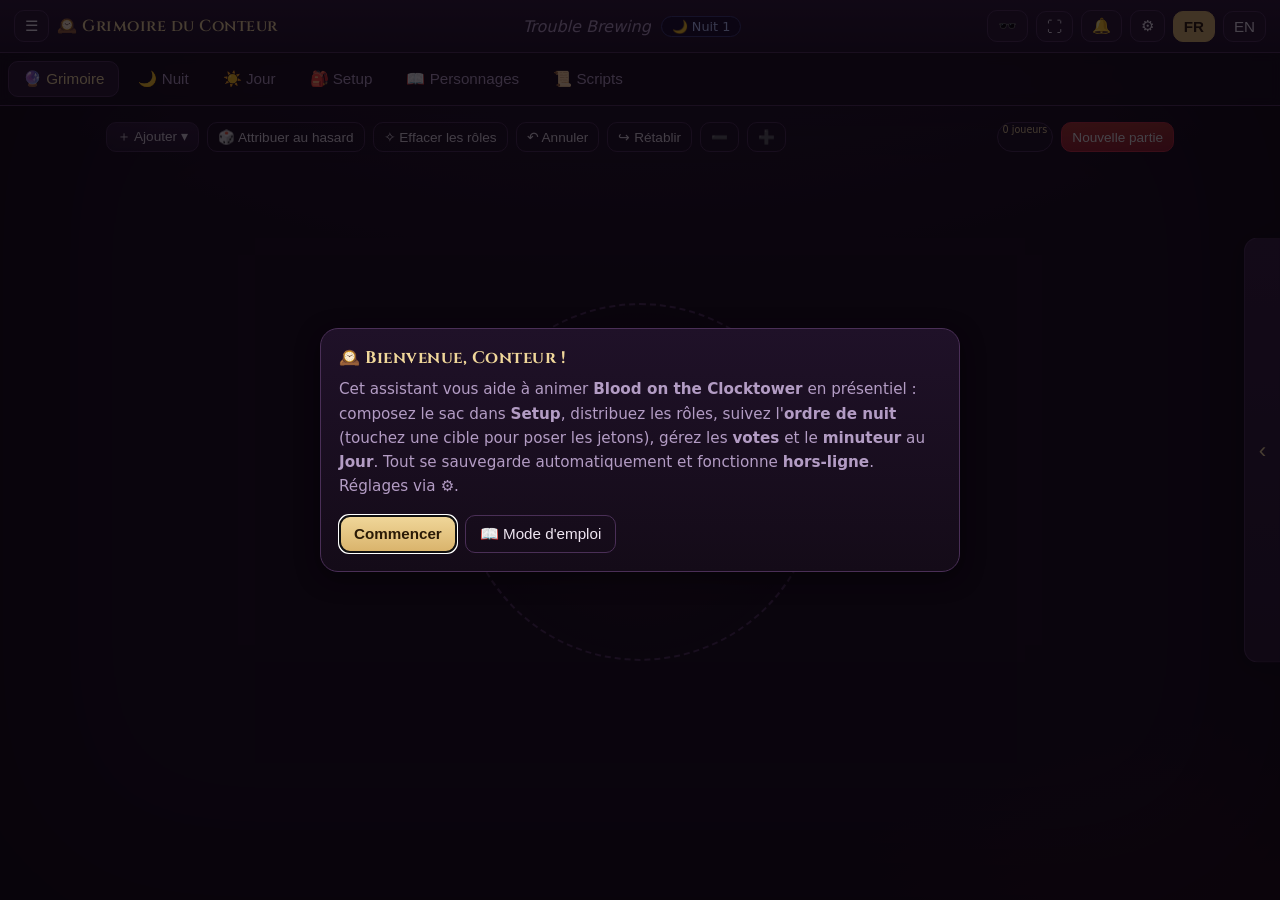
==== index.html @ d64a1906 "Ajout 4 outils MJ: verrou d'ecran, rapport d'aube auto, minuteur adaptatif, mode contraste eleve/dal" ====
<!DOCTYPE html>
<html lang="fr">
<head>
  <meta charset="UTF-8" />
  <meta name="viewport" content="width=device-width, initial-scale=1.0, viewport-fit=cover" />
  <meta name="theme-color" content="#1a0e1f" />
  <title>Grimoire du Conteur — Blood on the Clocktower</title>
  <link rel="manifest" href="manifest.webmanifest" />
  <link rel="icon" href="assets/icons/icon.svg" type="image/svg+xml" />
  <link rel="apple-touch-icon" href="assets/icons/icon.svg" />
  <link rel="stylesheet" href="css/theme.css" />
</head>
<body>
  <div id="particles" aria-hidden="true"></div>
  <header class="topbar">
    <div class="topbar-left">
      <button id="btn-menu" class="icon-btn" aria-label="Menu">☰</button>
      <span class="brand">🕰️ <span class="brand-name" data-i18n="appName">Grimoire du Conteur</span></span>
    </div>
    <div class="topbar-center">
      <span id="script-name" class="script-name">Trouble Brewing</span>
      <span id="phase-badge" class="phase-badge"></span>
    </div>
    <div class="topbar-right">
      <button id="btn-privacy" class="icon-btn" aria-label="Masquer" title="Masquer">🕶️</button>
      <button id="btn-fs" class="icon-btn" aria-label="Plein écran" title="Plein écran">⛶</button>
      <button id="btn-sound" class="icon-btn" aria-label="Sons" title="Sons">🔔</button>
      <button id="btn-settings" class="icon-btn" aria-label="Réglages" title="Réglages">⚙</button>
      <button id="lang-fr" class="lang-btn active">FR</button>
      <button id="lang-en" class="lang-btn">EN</button>
    </div>
  </header>

  <nav class="tabs" id="tabs">
    <button class="tab active" data-view="grimoire" data-i18n="tab.grimoire">Grimoire</button>
    <button class="tab" data-view="night" data-i18n="tab.night">Nuit</button>
    <button class="tab" data-view="day" data-i18n="tab.day">Jour</button>
    <button class="tab" data-view="setup" data-i18n="tab.setup">Setup</button>
    <button class="tab" data-view="reference" data-i18n="tab.reference">Personnages</button>
    <button class="tab" data-view="scripts" data-i18n="tab.scripts">Scripts</button>
  </nav>

  <div id="statusbar" class="statusbar"></div>

  <main id="app">
    <section id="view-grimoire" class="view active"></section>
    <section id="view-night" class="view"></section>
    <section id="view-day" class="view"></section>
    <section id="view-setup" class="view"></section>
    <section id="view-reference" class="view"></section>
    <section id="view-scripts" class="view"></section>
  </main>

  <!-- Barre d'outils rétractable (droite) -->
  <aside id="dock" class="dock"></aside>

  <!-- Écran de confidentialité (boss key) -->
  <div id="privacy-overlay" class="privacy-overlay hidden"></div>
  <div id="lock-overlay" class="lock-overlay hidden"></div>

  <!-- Modale générique -->
  <div id="modal-overlay" class="modal-overlay hidden">
    <div id="modal" class="modal" role="dialog" aria-modal="true"></div>
  </div>

  <script src="js/app.js"></script>
</body>
</html>
---- css/theme.css ----
/* ===== Grimoire du Conteur — thème gothique / horloge ===== */
:root {
  --bg: #140b18;
  --bg2: #1f1128;
  --panel: #26162f;
  --panel2: #321c3d;
  --ink: #efe6f2;
  --muted: #b39cc4;
  --gold: #d9b36b;
  --gold-soft: #f0d79a;
  --blood: #a01e2c;
  --blood-bright: #d43046;
  --line: #4a2f57;
  --good: #4a90c2;
  --evil: #b23146;
  --townsfolk: #3f7fb3;
  --outsider: #2fa5a0;
  --minion: #c85a2b;
  --demon: #b0202f;
  --traveler: #8a6db3;
  --ok: #4caf7d;
  --warn: #e0a53b;
  --radius: 14px;
  --shadow: 0 6px 24px rgba(0,0,0,.45);
  --font: "Segoe UI", system-ui, -apple-system, Roboto, sans-serif;
  --serif: "Iowan Old Style", "Palatino Linotype", Georgia, serif;
}

* { box-sizing: border-box; -webkit-tap-highlight-color: transparent; }
html, body { margin: 0; height: 100%; }
body {
  background:
    radial-gradient(1200px 600px at 50% -10%, #2a1533 0%, transparent 60%),
    radial-gradient(900px 500px at 100% 110%, #2a0f1a 0%, transparent 55%),
    var(--bg);
  color: var(--ink);
  font-family: var(--font);
  overscroll-behavior: none;
  padding-bottom: env(safe-area-inset-bottom);
}

/* ---------- Topbar ---------- */
.topbar {
  display: flex; align-items: center; justify-content: space-between;
  gap: 8px; padding: 10px 14px;
  background: linear-gradient(180deg, #2a1533, #1c0f24);
  border-bottom: 1px solid var(--line);
  position: sticky; top: 0; z-index: 30;
  padding-top: calc(10px + env(safe-area-inset-top));
}
.topbar-left, .topbar-right { display: flex; align-items: center; gap: 8px; }
.topbar-center { display: flex; align-items: center; gap: 10px; flex: 1; justify-content: center; min-width: 0; }
.brand { font-family: var(--serif); font-weight: 600; letter-spacing: .3px; white-space: nowrap; }
.brand-name { color: var(--gold-soft); }
.script-name { color: var(--muted); font-style: italic; white-space: nowrap; overflow: hidden; text-overflow: ellipsis; }
.phase-badge { font-size: .8rem; padding: 2px 10px; border-radius: 999px; border: 1px solid var(--line); color: var(--gold-soft); white-space: nowrap; }
.phase-badge.night { background: #170b2b; color: #b7c6ff; border-color: #3a3a7a; }
.phase-badge.day { background: #2a2410; color: var(--gold-soft); border-color: #6a5a1e; }

.icon-btn, .lang-btn {
  background: var(--panel); color: var(--ink); border: 1px solid var(--line);
  border-radius: 10px; padding: 6px 10px; cursor: pointer; font-size: .95rem;
}
.lang-btn.active { background: var(--gold); color: #2a1a06; border-color: var(--gold); font-weight: 700; }
.icon-btn:active, .lang-btn:active { transform: scale(.96); }

/* ---------- Tabs ---------- */
.tabs {
  display: flex; gap: 4px; padding: 8px; overflow-x: auto; position: sticky;
  top: calc(52px + env(safe-area-inset-top)); z-index: 20;
  background: rgba(20,11,24,.85); backdrop-filter: blur(6px);
  border-bottom: 1px solid var(--line);
}
.tab {
  flex: 0 0 auto; background: transparent; color: var(--muted);
  border: 1px solid transparent; border-radius: 10px; padding: 8px 14px;
  cursor: pointer; font-size: .95rem; white-space: nowrap;
}
.tab.active { color: var(--gold-soft); border-color: var(--line); background: var(--panel); }

/* ---------- Views ---------- */
.view { display: none; padding: 16px; max-width: 1100px; margin: 0 auto; }
.view.active { display: block; }
h2 { font-family: var(--serif); color: var(--gold-soft); margin: 4px 0 14px; font-weight: 600; }
h3 { color: var(--gold-soft); margin: 18px 0 8px; font-size: 1.05rem; }
p.hint { color: var(--muted); font-size: .9rem; margin: 6px 0 14px; }

.btn {
  background: linear-gradient(180deg, var(--panel2), var(--panel));
  color: var(--ink); border: 1px solid var(--line); border-radius: 10px;
  padding: 9px 14px; cursor: pointer; font-size: .95rem;
}
.btn:hover { border-color: var(--gold); }
.btn.primary { background: linear-gradient(180deg, #b83a2e, var(--blood)); border-color: var(--blood-bright); color: #fff; }
.btn.gold { background: linear-gradient(180deg, var(--gold-soft), var(--gold)); color: #2a1a06; border-color: var(--gold); font-weight: 700; }
.btn.ghost { background: transparent; }
.btn.small { padding: 5px 10px; font-size: .85rem; }
.btn:active { transform: scale(.97); }
.row { display: flex; gap: 8px; flex-wrap: wrap; align-items: center; }
.spacer { flex: 1; }

input[type=text], input[type=number], select {
  background: #170c1d; color: var(--ink); border: 1px solid var(--line);
  border-radius: 10px; padding: 9px 11px; font-size: .95rem; font-family: var(--font);
}
input:focus, select:focus { outline: 2px solid var(--gold); }

/* ---------- Grimoire circle ---------- */
.grimoire-toolbar { display: flex; gap: 8px; flex-wrap: wrap; margin-bottom: 10px; }
.circle-wrap { position: relative; width: 100%; aspect-ratio: 1 / 1; max-width: 640px; margin: 10px auto; }
.circle-center {
  position: absolute; inset: 22%; border-radius: 50%;
  border: 2px dashed var(--line); display: flex; align-items: center; justify-content: center;
  text-align: center; color: var(--muted); font-size: .85rem; padding: 12px;
  background: radial-gradient(circle, rgba(217,179,107,.06), transparent 70%);
}
.clock-center { font-family: var(--serif); }
.clock-center .big { font-size: 1.6rem; color: var(--gold-soft); display: block; }

.seat {
  position: absolute; width: 74px; transform: translate(-50%, -50%);
  display: flex; flex-direction: column; align-items: center; gap: 3px; cursor: pointer;
}
.token {
  width: 58px; height: 58px; border-radius: 50%;
  background: radial-gradient(circle at 50% 35%, #3a2246, #241531);
  border: 3px solid var(--line); display: flex; align-items: center; justify-content: center;
  font-weight: 700; font-size: .72rem; text-align: center; color: var(--ink);
  box-shadow: var(--shadow); position: relative; padding: 3px;
  line-height: 1.02;
}
.token.t-townsfolk { border-color: var(--townsfolk); }
.token.t-outsider { border-color: var(--outsider); }
.token.t-minion { border-color: var(--minion); }
.token.t-demon { border-color: var(--demon); box-shadow: 0 0 14px rgba(212,48,70,.5); }
.token.t-traveler { border-color: var(--traveler); }
.token.empty { border-style: dashed; color: var(--muted); }
.seat.dead .token { filter: grayscale(.8) brightness(.6); }
.seat.dead .token::after {
  content: "✖"; position: absolute; font-size: 1.9rem; color: var(--blood-bright);
  text-shadow: 0 0 6px #000;
}
.seat-name { font-size: .72rem; color: var(--ink); max-width: 78px; text-align: center;
  white-space: nowrap; overflow: hidden; text-overflow: ellipsis; }
.seat-badges { display: flex; gap: 2px; flex-wrap: wrap; justify-content: center; max-width: 84px; }
.badge {
  font-size: .6rem; padding: 1px 5px; border-radius: 999px; border: 1px solid var(--line);
  background: #1c1024; color: var(--gold-soft);
}
.badge.poisoned { background: #143a1a; color: #7ee08a; border-color: #2f7a3f; }
.badge.drunk { background: #3a2a12; color: #e3b96b; border-color: #7a5a1e; }
.badge.protected { background: #12283a; color: #7ec2e0; border-color: #2f5f7a; }
.badge.ghost { background: #2a1030; color: #d79ae0; border-color: #6a2f7a; }
.badge.custom { background: #2a1520; color: #e0a0b0; border-color: #7a2f45; }

/* ---------- Cards / reference ---------- */
.team-block { margin-bottom: 18px; }
.team-title { display: flex; align-items: center; gap: 8px; font-family: var(--serif); font-size: 1.1rem; }
.team-dot { width: 12px; height: 12px; border-radius: 50%; display: inline-block; }
.dot-townsfolk { background: var(--townsfolk); }
.dot-outsider { background: var(--outsider); }
.dot-minion { background: var(--minion); }
.dot-demon { background: var(--demon); }
.dot-traveler { background: var(--traveler); }
.char-grid { display: grid; grid-template-columns: repeat(auto-fill, minmax(240px, 1fr)); gap: 10px; }
.char-card {
  background: var(--panel); border: 1px solid var(--line); border-left-width: 4px;
  border-radius: 12px; padding: 10px 12px;
}
.char-card.c-townsfolk { border-left-color: var(--townsfolk); }
.char-card.c-outsider { border-left-color: var(--outsider); }
.char-card.c-minion { border-left-color: var(--minion); }
.char-card.c-demon { border-left-color: var(--demon); }
.char-card.c-traveler { border-left-color: var(--traveler); }
.char-card .cn { font-weight: 700; color: var(--gold-soft); display: flex; justify-content: space-between; gap: 6px; }
.char-card .ca { font-size: .85rem; color: var(--ink); margin-top: 4px; }
.char-card .cmeta { font-size: .7rem; color: var(--muted); margin-top: 6px; display: flex; gap: 8px; flex-wrap: wrap; }
.ntag { border: 1px solid var(--line); border-radius: 6px; padding: 0 5px; }

/* ---------- Night order ---------- */
.night-toggle { display: inline-flex; border: 1px solid var(--line); border-radius: 10px; overflow: hidden; }
.night-toggle button { background: transparent; color: var(--muted); border: none; padding: 8px 16px; cursor: pointer; }
.night-toggle button.active { background: var(--panel2); color: var(--gold-soft); }
.night-step {
  display: flex; gap: 12px; align-items: flex-start; padding: 12px;
  border: 1px solid var(--line); border-radius: 12px; margin-bottom: 8px; background: var(--panel);
}
.night-step.info { background: #170b2b; border-color: #3a3a7a; }
.night-step.checked { opacity: .5; }
.night-step .nnum {
  flex: 0 0 auto; width: 30px; height: 30px; border-radius: 50%; background: var(--panel2);
  border: 1px solid var(--line); display: flex; align-items: center; justify-content: center;
  font-weight: 700; color: var(--gold-soft); font-size: .85rem;
}
.night-step .ndot { width: 10px; height: 10px; border-radius: 50%; margin-top: 6px; flex: 0 0 auto; }
.night-step .nbody { flex: 1; }
.night-step .ntitle { font-weight: 700; color: var(--gold-soft); }
.night-step .ntext { font-size: .85rem; color: var(--ink); margin-top: 3px; }
.night-step .nwho { font-size: .75rem; color: var(--muted); margin-top: 3px; }
.night-check { width: 26px; height: 26px; }

/* ---------- Day / votes ---------- */
.stat-row { display: flex; gap: 14px; flex-wrap: wrap; margin-bottom: 12px; }
.stat {
  background: var(--panel); border: 1px solid var(--line); border-radius: 12px;
  padding: 10px 14px; min-width: 90px; text-align: center;
}
.stat .sv { font-size: 1.5rem; color: var(--gold-soft); font-weight: 700; }
.stat .sl { font-size: .72rem; color: var(--muted); text-transform: uppercase; letter-spacing: .5px; }
.nom-card { background: var(--panel); border: 1px solid var(--line); border-radius: 12px; padding: 12px; margin-bottom: 10px; }
.vote-count { font-size: 1.3rem; color: var(--gold-soft); font-weight: 700; }
.vote-count.pass { color: var(--blood-bright); }

/* ---------- Setup ---------- */
.setup-grid { display: grid; grid-template-columns: repeat(4, 1fr); gap: 10px; margin: 12px 0; }
.setup-cell { background: var(--panel); border: 1px solid var(--line); border-radius: 12px; padding: 12px; text-align: center; }
.setup-cell.demon { border-color: var(--demon); }
.setup-cell .num { font-size: 1.8rem; font-weight: 800; }
.setup-cell.townsfolk .num { color: var(--townsfolk); }
.setup-cell.outsider .num { color: var(--outsider); }
.setup-cell.minion .num { color: var(--minion); }
.setup-cell.demon .num { color: var(--demon); }
.setup-cell .lbl { font-size: .75rem; color: var(--muted); }

/* ---------- Modal ---------- */
.modal-overlay {
  position: fixed; inset: 0; background: rgba(8,4,10,.72); z-index: 50;
  display: flex; align-items: flex-end; justify-content: center; padding: 0;
}
.modal-overlay.hidden { display: none; }
.modal {
  background: linear-gradient(180deg, var(--bg2), var(--bg)); border: 1px solid var(--line);
  border-radius: 18px 18px 0 0; width: 100%; max-width: 640px; max-height: 88vh; overflow-y: auto;
  padding: 18px; box-shadow: var(--shadow);
}
@media (min-width: 700px) { .modal-overlay { align-items: center; } .modal { border-radius: 18px; } }
.modal h3 { margin-top: 0; }
.chip-wrap { display: flex; flex-wrap: wrap; gap: 6px; margin: 8px 0; }
.chip {
  background: var(--panel); border: 1px solid var(--line); border-radius: 999px;
  padding: 6px 12px; cursor: pointer; font-size: .85rem; color: var(--ink);
}
.chip:hover { border-color: var(--gold); }
.chip.on { background: var(--gold); color: #2a1a06; border-color: var(--gold); font-weight: 700; }
.chip.t-townsfolk { border-left: 3px solid var(--townsfolk); }
.chip.t-outsider { border-left: 3px solid var(--outsider); }
.chip.t-minion { border-left: 3px solid var(--minion); }
.chip.t-demon { border-left: 3px solid var(--demon); }
.chip.t-traveler { border-left: 3px solid var(--traveler); }
.modal-actions { display: flex; gap: 8px; margin-top: 16px; flex-wrap: wrap; }
.close-x { float: right; background: transparent; border: none; color: var(--muted); font-size: 1.4rem; cursor: pointer; }
.list-empty { color: var(--muted); font-style: italic; padding: 20px; text-align: center; }
.toast {
  position: fixed; bottom: 20px; left: 50%; transform: translateX(-50%);
  background: var(--panel2); border: 1px solid var(--gold); color: var(--gold-soft);
  padding: 10px 18px; border-radius: 12px; z-index: 90; box-shadow: var(--shadow);
}
label.field { display: block; margin: 10px 0 4px; color: var(--muted); font-size: .85rem; }

/* ===== Phase 3 : réglages, transitions, horloge, jetons ===== */
.set-row { display:flex; align-items:center; justify-content:space-between; padding:8px 0; border-bottom:1px solid var(--line); }
.switch { position:relative; display:inline-block; width:46px; height:26px; }
.switch input { opacity:0; width:0; height:0; }
.slider2 { position:absolute; inset:0; background:#2a1a33; border:1px solid var(--line); border-radius:999px; transition:.2s; cursor:pointer; }
.slider2::before { content:""; position:absolute; width:18px; height:18px; left:3px; top:3px; background:var(--muted); border-radius:50%; transition:.2s; }
.switch input:checked + .slider2 { background:var(--gold); }
.switch input:checked + .slider2::before { transform:translateX(20px); background:#2a1a06; }
input[type=range] { accent-color: var(--gold); }
.log-row { display:flex; gap:8px; align-items:center; padding:6px 0; border-bottom:1px solid var(--line); font-size:.9rem; }

/* Flash de transition nuit/jour */
.phase-flash { position:fixed; inset:0; z-index:80; pointer-events:none; opacity:0; transition:opacity .3s ease; }
.phase-flash.show { opacity:1; }
.phase-flash.night { background:radial-gradient(circle at 50% 40%, rgba(60,60,140,.25), rgba(8,4,16,.75)); }
.phase-flash.day { background:radial-gradient(circle at 50% 40%, rgba(240,210,150,.30), rgba(90,60,20,.35)); }

/* Teinte d'ambiance selon la phase */
body.is-night { --amb: #0e0a1e; }
body.is-day { --amb: #16101f; }
body.is-day .topbar { background:linear-gradient(180deg,#33264a,#1c0f24); }

/* Horloge vivante au centre */
.mini-clock { position:absolute; width:70%; height:70%; left:15%; top:12%; opacity:.28; }
.mc-ring { fill:none; stroke:var(--gold); stroke-width:2; }
.mc-hand { stroke:var(--gold); stroke-width:3; stroke-linecap:round; transform-origin:50px 50px; transition:transform .8s cubic-bezier(.5,1.5,.5,1); }
.mc-hub { fill:var(--gold); }
.clock-txt { position:relative; z-index:1; }

/* Jetons embellis par équipe */
.token.t-townsfolk { background:radial-gradient(circle at 50% 32%, #34557a, #1a2a3d); }
.token.t-outsider { background:radial-gradient(circle at 50% 32%, #1f6f6a, #123330); }
.token.t-minion { background:radial-gradient(circle at 50% 32%, #7a3a1e, #3a1c10); }
.token.t-demon { background:radial-gradient(circle at 50% 32%, #7a1a24, #3a0d13); }
.token.t-traveler { background:radial-gradient(circle at 50% 32%, #5a3f7a, #2c1f3d); }
.token { transition:transform .12s ease, box-shadow .2s ease; text-shadow:0 1px 2px rgba(0,0,0,.6); }
.seat .token::before { content:""; position:absolute; inset:6px; border-radius:50%; border:1px solid rgba(255,255,255,.08); }

/* Pastilles de rappel */
.badge.custom { background:linear-gradient(180deg,#3a2030,#241018); border-color:#7a2f45; color:#f0c0cc; box-shadow:0 1px 3px rgba(0,0,0,.4); }

/* Constructeur de sac */
.bag-role { display:flex; align-items:center; gap:6px; padding:6px 10px; border:1px solid var(--line); border-radius:999px; cursor:pointer; font-size:.82rem; user-select:none; }
.bag-role.on { background:var(--gold); color:#2a1a06; border-color:var(--gold); font-weight:700; }
.bag-role.t-townsfolk { border-left:4px solid var(--townsfolk); }
.bag-role.t-outsider { border-left:4px solid var(--outsider); }
.bag-role.t-minion { border-left:4px solid var(--minion); }
.bag-role.t-demon { border-left:4px solid var(--demon); }
.bag-counter { font-weight:700; }
.bag-counter.bad { color:var(--blood-bright); }
.bag-counter.ok { color:var(--ok); }

/* Revendication & alignement */
.seat-claim { font-size:.66rem; color:#c9a0d0; max-width:84px; text-align:center; overflow:hidden; text-overflow:ellipsis; white-space:nowrap; }
.token.evil-align { box-shadow:0 0 0 2px var(--evil), 0 4px 10px rgba(0,0,0,.4); }
/* Nuit interactive : cibles cliquables */
.night-targets { display:flex; flex-wrap:wrap; gap:6px; margin-top:8px; }
.ntarget { padding:5px 10px; border:1px solid var(--line); border-radius:999px; cursor:pointer; font-size:.8rem; background:#1c1024; }
.ntarget:hover { border-color:var(--gold); }
.ntarget.dead { opacity:.5; text-decoration:line-through; }

/* ===== Phase 4 : emblèmes, noms, thème clair, animations ===== */
.token { position:relative; }
.token .token-label { position:relative; z-index:1; }
.team-glyph { position:absolute; top:-6px; right:-4px; font-size:.7rem; z-index:2; filter:drop-shadow(0 1px 1px #000); }
.token.shrink .token-label { font-size:.62rem; }
.token.shrink2 .token-label { font-size:.54rem; letter-spacing:-.3px; }

/* Thème clair « salle éclairée » */
body.bright { background:#e9e4ef; color:#241a2e; }
body.bright .topbar { background:linear-gradient(180deg,#c9bcd8,#b7a8c8); border-color:#a898bd; }
body.bright .brand-name, body.bright h2, body.bright h3 { color:#5a2a6a; }
body.bright .tabs { background:rgba(233,228,239,.9); border-color:#c3b6d3; }
body.bright .tab { color:#5c4a6c; }
body.bright .tab.active { color:#5a2a6a; background:#d7cae0; border-color:#b7a8c8; }
body.bright .char-card, body.bright .nom-card, body.bright .setup-cell, body.bright .stat, body.bright .night-step { background:#f4f0f8; color:#241a2e; border-color:#c9bcd8; }
body.bright .modal { background:#f4f0f8; color:#241a2e; }
body.bright .seat-name { color:#241a2e; }
body.bright input[type=text], body.bright input[type=number], body.bright select { background:#fff; color:#241a2e; border-color:#b7a8c8; }
body.bright .hint, body.bright .muted { color:#6a5a7a; }

/* Animations */
@keyframes pop { 0%{transform:scale(.7);opacity:0} 60%{transform:scale(1.12)} 100%{transform:scale(1);opacity:1} }
.night-targets .ntarget { transition:transform .1s ease, border-color .15s ease; }
.night-targets .ntarget:active { transform:scale(.94); }

/* Thème clair : correctifs lisibilité */
body.bright .ntarget { background:#e7dff0; color:#241a2e; border-color:#b7a8c8; }
body.bright .badge { background:#e7dff0; color:#3a2a48; border-color:#b7a8c8; }
body.bright .badge.custom { background:#f0dde6; color:#7a2f45; }
body.bright .chip { background:#eee7f4; color:#241a2e; }
body.bright .btn { color:#241a2e; }
body.bright .btn.ghost { background:transparent; }
body.bright .seat-claim { color:#6a3a7a; }
body.bright .circle-center { border-color:#b7a8c8; }

/* ===== Audit UX : responsive, motion, tactile, fondu ===== */
html, body { max-width:100%; overflow-x:hidden; }

/* Barre du haut : évite le débordement sur petit écran */
.brand { min-width:0; overflow:hidden; text-overflow:ellipsis; }
.icon-btn, .lang-btn { flex:0 0 auto; }
@media (max-width: 560px) {
  .topbar { gap:6px; padding-left:8px; padding-right:8px; }
  .brand-name { display:none; }           /* garde l'icône 🕰️ seule */
  .script-name { display:none; }           /* le badge de phase suffit */
  .icon-btn, .lang-btn { padding:6px 8px; }
  .phase-badge { font-size:.72rem; padding:2px 7px; }
}
@media (max-width: 380px) {
  #btn-fs { display:none; }                /* le plein écran via geste OS */
}

/* Verrou de défilement de l'arrière-plan quand une modale est ouverte */
body.modal-open { overflow:hidden; touch-action:none; }

/* Cibles tactiles plus grandes */
.night-check { width:28px; height:28px; }
.night-step { padding:14px 12px; }
.close-x { padding:4px 10px; margin:-4px -6px 0 0; line-height:1; }
.night-targets .ntarget { padding:8px 12px; }

/* Fondu doux au changement de vue */
@keyframes viewIn { from { opacity:0; transform:translateY(4px); } to { opacity:1; transform:none; } }
.view.active { animation: viewIn .18s ease both; }

/* Respect de prefers-reduced-motion */
@media (prefers-reduced-motion: reduce) {
  *, *::before, *::after { animation-duration:.001s !important; transition-duration:.001s !important; }
  .mc-hand { transition:none !important; }
  .view.active { animation:none; }
}

/* ===== Phase 5 : nav bas mobile, icones onglets, toasts, sections ===== */
.tab[data-view=grimoire]::before { content:"🔮 "; }
.tab[data-view=night]::before { content:"🌙 "; }
.tab[data-view=day]::before { content:"☀️ "; }
.tab[data-view=setup]::before { content:"🎒 "; }
.tab[data-view=reference]::before { content:"📖 "; }
.tab[data-view=scripts]::before { content:"📜 "; }

/* Navigation en bas sur mobile (au pouce) */
@media (max-width: 700px) {
  .tabs {
    position:fixed; bottom:0; left:0; right:0; top:auto;
    justify-content:space-around; padding:4px 4px calc(4px + env(safe-area-inset-bottom));
    border-top:1px solid var(--line); border-bottom:none;
    background:rgba(20,11,24,.96); overflow-x:auto;
  }
  .tab { flex:1 1 0; text-align:center; font-size:.72rem; padding:8px 4px; border-radius:8px; }
  .tab[data-view]::before { display:block; font-size:1.1rem; margin-bottom:1px; }
  main { padding-bottom:70px; }
}

/* Toast avec action Annuler */
.toast { display:flex; align-items:center; gap:12px; }
.toast-action { background:var(--gold); color:#2a1a06; border:none; border-radius:8px; padding:5px 12px; font-weight:700; cursor:pointer; }

/* Sections repliables des réglages */
.modal details { border:1px solid var(--line); border-radius:10px; padding:6px 12px; margin:8px 0; }
.modal details > summary { cursor:pointer; font-weight:700; color:var(--gold-soft); padding:6px 0; list-style:none; }
.modal details > summary::-webkit-details-marker { display:none; }
.modal details > summary::before { content:"▸ "; }
.modal details[open] > summary::before { content:"▾ "; }

/* Drapeaux de nomination sur le grimoire */
.seat-flags { display:flex; gap:2px; justify-content:center; }
.flag { font-size:.66rem; }

/* ===== Révélation privée plein écran ===== */
.reveal-overlay {
  position:fixed; inset:0; z-index:100; display:flex; align-items:center; justify-content:center;
  cursor:pointer; padding:24px; text-align:center;
  background:radial-gradient(circle at 50% 35%, #2a1533, #0a0410);
  animation:revealIn .25s ease both;
}
@keyframes revealIn { from{opacity:0;transform:scale(.96)} to{opacity:1;transform:none} }
.reveal-overlay.t-townsfolk { background:radial-gradient(circle at 50% 35%, #22405e, #0a121c); }
.reveal-overlay.t-outsider { background:radial-gradient(circle at 50% 35%, #14514d, #06110f); }
.reveal-overlay.t-minion { background:radial-gradient(circle at 50% 35%, #5a2a12, #180a05); }
.reveal-overlay.t-demon { background:radial-gradient(circle at 50% 35%, #5a121a, #170406); }
.reveal-overlay.t-traveler, .reveal-overlay.t-fabled { background:radial-gradient(circle at 50% 35%, #3f2a5e, #100a1c); }
.reveal-card { max-width:560px; }
.reveal-small { color:var(--gold-soft); letter-spacing:2px; text-transform:uppercase; font-size:.9rem; opacity:.85; }
.reveal-glyph { font-size:5rem; margin:8px 0; filter:drop-shadow(0 3px 8px rgba(0,0,0,.6)); }
.reveal-name { font-family:var(--serif); font-size:3rem; font-weight:700; color:#fff; text-shadow:0 2px 10px rgba(0,0,0,.5); line-height:1.05; }
.reveal-ability { font-size:1.15rem; color:#f2ecf6; margin-top:14px; line-height:1.5; }
.reveal-align { margin-top:14px; font-size:1.1rem; color:var(--gold-soft); }
.reveal-hint { position:absolute; bottom:28px; left:0; right:0; color:rgba(255,255,255,.6); font-size:.85rem; }

/* ===== Phase 5 Lot3 : sigils, rebords dores, cadran, barre de vote, fin ===== */
.token { position:relative; }
.sigil { position:absolute; inset:8%; opacity:.20; color:#fff; pointer-events:none; z-index:0; }
.token.t-demon .sigil { opacity:.28; }
.token-label, .team-glyph { position:relative; z-index:2; }
/* Rebord doré métallique */
.token { box-shadow: inset 0 0 0 1px rgba(255,255,255,.10), 0 4px 12px rgba(0,0,0,.45); }
.token::after { content:""; position:absolute; inset:0; border-radius:50%; z-index:1;
  background:linear-gradient(145deg, rgba(255,255,255,.16), transparent 40%, rgba(0,0,0,.18)); pointer-events:none; }

/* Cadran gravé derrière le cercle */
.grim-clock-bg { position:absolute; inset:20%; color:var(--gold); opacity:.10; pointer-events:none; }
.grim-clock-bg svg { width:100%; height:100%; }

/* Barre de vote animée */
.vote-bar { height:6px; background:#1c1024; border-radius:999px; overflow:hidden; margin-top:8px; }
.vote-bar-fill { height:100%; width:0; background:linear-gradient(90deg, var(--gold), var(--gold-soft)); transition:width .4s cubic-bezier(.4,1.3,.5,1); }
.vote-bar-fill.pass { background:linear-gradient(90deg, var(--blood), var(--blood-bright)); }

/* Overlay de fin de partie */
.end-overlay.end-good { background:radial-gradient(circle at 50% 35%, #3a2f10, #0a0804); }
.end-overlay.end-evil { background:radial-gradient(circle at 50% 35%, #3a0d13, #0a0304); }
.confetti { position:absolute; top:-10px; width:9px; height:14px; opacity:.9; border-radius:2px; animation:fall 2.4s linear forwards; }
@keyframes fall { to { transform:translateY(105vh) rotate(720deg); opacity:0; } }
@media (prefers-reduced-motion: reduce) { .confetti { display:none; } }

/* ===== Phase 6 Lot1 : confidentialite, mini-barre, alertes ===== */
.privacy-overlay {
  position:fixed; inset:0; z-index:95; cursor:pointer;
  background:rgba(10,6,14,.85); backdrop-filter:blur(22px);
  display:flex; align-items:center; justify-content:center; text-align:center;
}
.privacy-overlay.hidden { display:none; }
.privacy-inner { color:var(--gold-soft); }
.privacy-glyph { font-size:4rem; margin-bottom:8px; }
.privacy-hint { color:rgba(255,255,255,.6); font-size:.85rem; margin-top:16px; }

/* Verrou d'ecran */
.lock-overlay {
  position:fixed; inset:0; z-index:120;
  background:rgba(8,5,12,.94); backdrop-filter:blur(26px);
  display:flex; align-items:center; justify-content:center; text-align:center;
}
.lock-overlay.hidden { display:none; }
.lock-inner { color:var(--gold-soft); max-width:340px; padding:20px; }
.lock-glyph { font-size:4.6rem; margin-bottom:6px; filter:drop-shadow(0 0 14px rgba(212,175,90,.35)); }
.lock-title { font-family:var(--serif); font-size:1.5rem; margin-bottom:22px; }
.lock-unlock {
  position:relative; overflow:hidden; width:100%; padding:18px 16px;
  border:1px solid var(--gold); border-radius:16px; background:var(--panel);
  color:var(--gold-soft); font-size:1rem; font-weight:700; cursor:pointer;
  touch-action:none; user-select:none; -webkit-user-select:none;
}
.lock-fill { position:absolute; left:0; top:0; bottom:0; width:0; background:linear-gradient(90deg,rgba(212,175,90,.30),rgba(212,175,90,.55)); z-index:0; }
.lock-label { position:relative; z-index:1; }
.lock-hint { color:rgba(255,255,255,.55); font-size:.8rem; margin-top:18px; line-height:1.5; }

/* Rapport d'aube */
.dawn-victims { display:flex; flex-wrap:wrap; gap:8px; justify-content:center; margin:6px 0 12px; }
.dawn-victim { background:rgba(160,30,44,.16); border:1px solid var(--blood-bright); color:#f0d79a; border-radius:12px; padding:8px 14px; font-weight:700; font-family:var(--serif); }
.dawn-peace { text-align:center; font-family:var(--serif); font-size:1.15rem; color:var(--outsider); padding:14px; }
.dawn-announce { background:var(--panel); border:1px solid var(--line); border-radius:14px; padding:12px 14px; margin:4px 0 6px; }
.dawn-announce-label { color:var(--gold-soft); font-size:.78rem; font-weight:700; margin-bottom:6px; }
.dawn-announce-text { font-family:var(--serif); font-size:1.05rem; line-height:1.5; }

/* Mode contraste eleve / daltonien */
body.hc { --muted:#d8d2c4; --line:#8a8272; }
body.hc .badge, body.hc .chip, body.hc .seat, body.hc .nom-card, body.hc .btn { border-width:2px; }
body.hc .btn.gold, body.hc .btn.primary { outline:2px solid rgba(255,255,255,.35); outline-offset:1px; }
body.hc .vote-count.pass, body.hc .vote-bar-fill.pass { box-shadow:0 0 0 2px #fff inset; }
body.hc .seat.dead, body.hc .badge.ghost { text-decoration:line-through; opacity:1; }
body.hc [style*="--demon"], body.hc [style*="--minion"] { box-shadow:0 0 0 2px var(--blood-bright) inset; }
body.hc .impaired-banner, body.hc .dawn-victim { color:#ffe9b0; }

/* Mini-barre d'etat persistante */
.statusbar {
  display:flex; gap:14px; justify-content:center; flex-wrap:wrap;
  padding:6px 12px; font-size:.82rem; color:var(--muted);
  border-bottom:1px solid var(--line); background:rgba(20,11,24,.6);
}
.statusbar .sb-item b { color:var(--gold-soft); }
body.bright .statusbar { background:rgba(233,228,239,.7); color:#5c4a6c; border-color:#c3b6d3; }

/* Alertes de setup */
.setup-warns { margin:8px 0; display:flex; flex-direction:column; gap:6px; }
.warn-row { padding:7px 11px; border-radius:8px; font-size:.85rem; border:1px solid var(--line); }
.warn-row.bad { background:rgba(160,30,44,.12); border-color:var(--blood); color:#f0b0ba; }
.warn-row.info { background:rgba(217,179,107,.10); border-color:#6a5a1e; color:var(--gold-soft); }
.warn-row.ok { background:rgba(60,150,90,.10); border-color:#2f7a3f; color:#9fe0a8; }

/* ===== Phase 6 Lot2 : police Cinzel, vignette, particules, drag jeton ===== */
@font-face { font-family:"Cinzel"; font-weight:600 700; font-display:swap;
  src:url("../assets/fonts/cinzel-latin.woff2") format("woff2");
  unicode-range:U+0000-00FF,U+0131,U+0152-0153,U+2000-206F,U+20AC,U+2122; }
@font-face { font-family:"Cinzel"; font-weight:600 700; font-display:swap;
  src:url("../assets/fonts/cinzel-latinext.woff2") format("woff2");
  unicode-range:U+0100-02BA,U+1E00-1E9F,U+2020,U+2C60-2C7F,U+A720-A7FF; }
.brand, h2, h3, .team-title, .reveal-name, .reveal-small { font-family:"Cinzel", var(--serif); letter-spacing:.5px; }

/* Vignettage doux */
body::after { content:""; position:fixed; inset:0; pointer-events:none; z-index:5;
  box-shadow:inset 0 0 180px 40px rgba(0,0,0,.45); }
body.bright::after { box-shadow:inset 0 0 160px 30px rgba(90,60,90,.12); }

/* Particules d'ambiance */
#particles { position:fixed; inset:0; pointer-events:none; z-index:1; overflow:hidden; }
.particle { position:absolute; bottom:-12px; border-radius:50%; opacity:0; animation:rise linear infinite; }
body.is-night .particle { background:radial-gradient(circle, #e8a24d, transparent 70%); }
body.is-day .particle { background:radial-gradient(circle, #f0d79a, transparent 70%); }
@keyframes rise { 0%{ transform:translateY(0) translateX(0); opacity:0; } 10%{opacity:.5;} 90%{opacity:.4;} 100%{ transform:translateY(-104vh) translateX(20px); opacity:0; } }
@media (prefers-reduced-motion: reduce) { #particles { display:none; } }

/* Glisser un jeton de rappel */
.badge.custom { cursor:grab; touch-action:none; }
.badge.custom.dragging { opacity:.5; }
.seat.drop-target .token { outline:3px dashed var(--gold); }

/* Réordonnancement de l'ordre de nuit */
.nreorder { display:flex; flex-direction:column; gap:2px; margin-right:4px; }
.nreorder button { padding:0 6px; line-height:1.2; font-size:.7rem; min-width:24px; }

/* Robustesse : si un bouton combine ghost + gold, le doré l'emporte (lisibilité) */
.btn.ghost.gold { background:linear-gradient(180deg,var(--gold-soft),var(--gold)); color:#2a1a06; border-color:var(--gold); font-weight:700; }

/* ===== Barre d'outils rétractable (droite) ===== */
.dock {
  position:fixed; right:0; top:50%; z-index:40;
  transform:translateY(-50%) translateX(calc(100% - 36px));
  transition:transform .28s cubic-bezier(.4,1,.4,1);
  display:flex; align-items:stretch;
  background:linear-gradient(180deg,var(--panel2),var(--panel));
  border:1px solid var(--line); border-right:none; border-radius:14px 0 0 14px;
  box-shadow:-6px 4px 24px rgba(0,0,0,.4); max-height:86vh;
}
.dock.open { transform:translateY(-50%) translateX(0); }
.dock-toggle {
  width:36px; flex:0 0 auto; background:transparent; border:none; border-right:1px solid var(--line);
  color:var(--gold-soft); font-size:1.4rem; cursor:pointer; border-radius:14px 0 0 14px;
}
.dock-toggle:hover { background:rgba(217,179,107,.08); }
.dock-items { display:flex; flex-direction:column; gap:3px; padding:8px 8px; overflow-y:auto; }
.dock-btn {
  display:flex; align-items:center; gap:9px; background:transparent; border:1px solid transparent;
  border-radius:9px; padding:7px 12px; color:var(--ink); cursor:pointer; white-space:nowrap; font-size:.9rem;
}
.dock-btn:hover { border-color:var(--line); background:var(--panel2); }
.dock-btn .di { font-size:1.15rem; width:1.4em; text-align:center; }
body.bright .dock { background:#f0eaf6; }
body.bright .dock-btn { color:#241a2e; }
body.bright .dock-toggle { color:#5a2a6a; }

/* Mobile : icônes seules (barre étroite) */
@media (max-width: 560px) {
  .dock { transform:translateY(-50%) translateX(calc(100% - 32px)); }
  .dock.open { transform:translateY(-50%) translateX(0); }
  .dock-toggle { width:32px; }
  .dock-btn .dl { display:none; }
  .dock-btn { padding:9px 11px; }
}
@media print { .dock { display:none; } }

/* ---------- Tirage aléatoire ---------- */
.rand-result { text-align:center; font-family:var(--serif); font-size:2rem; color:var(--gold-soft); min-height:2.6rem; margin:6px 0 14px; padding:10px; border:1px solid var(--line); border-radius:14px; background:var(--panel); }
.rand-result.pop { animation:randpop .35s cubic-bezier(.3,1.6,.5,1); }
@keyframes randpop { 0% { transform:scale(.7); opacity:.3; } 60% { transform:scale(1.12); } 100% { transform:scale(1); opacity:1; } }

/* ---------- Bandeau fausses infos (empoisonné/ivre) ---------- */
.impaired-banner { background:rgba(160,30,44,.14); border:1px solid var(--blood-bright); color:var(--blood-bright); border-radius:10px; padding:8px 12px; margin-bottom:10px; font-size:.85rem; font-weight:600; }
body.bright .impaired-banner { background:rgba(212,48,70,.10); }

/* ---------- Bandeau vainqueur (récap) ---------- */
.recap-winner { text-align:center; font-family:var(--serif); font-size:1.25rem; padding:12px; border-radius:14px; margin:4px 0 6px; font-weight:700; }
.recap-winner.win-good { background:linear-gradient(180deg,rgba(74,144,194,.18),rgba(76,175,125,.14)); border:1px solid var(--outsider); color:var(--gold-soft); }
.recap-winner.win-evil { background:linear-gradient(180deg,rgba(184,58,46,.20),rgba(160,30,44,.16)); border:1px solid var(--blood-bright); color:#f0d79a; }
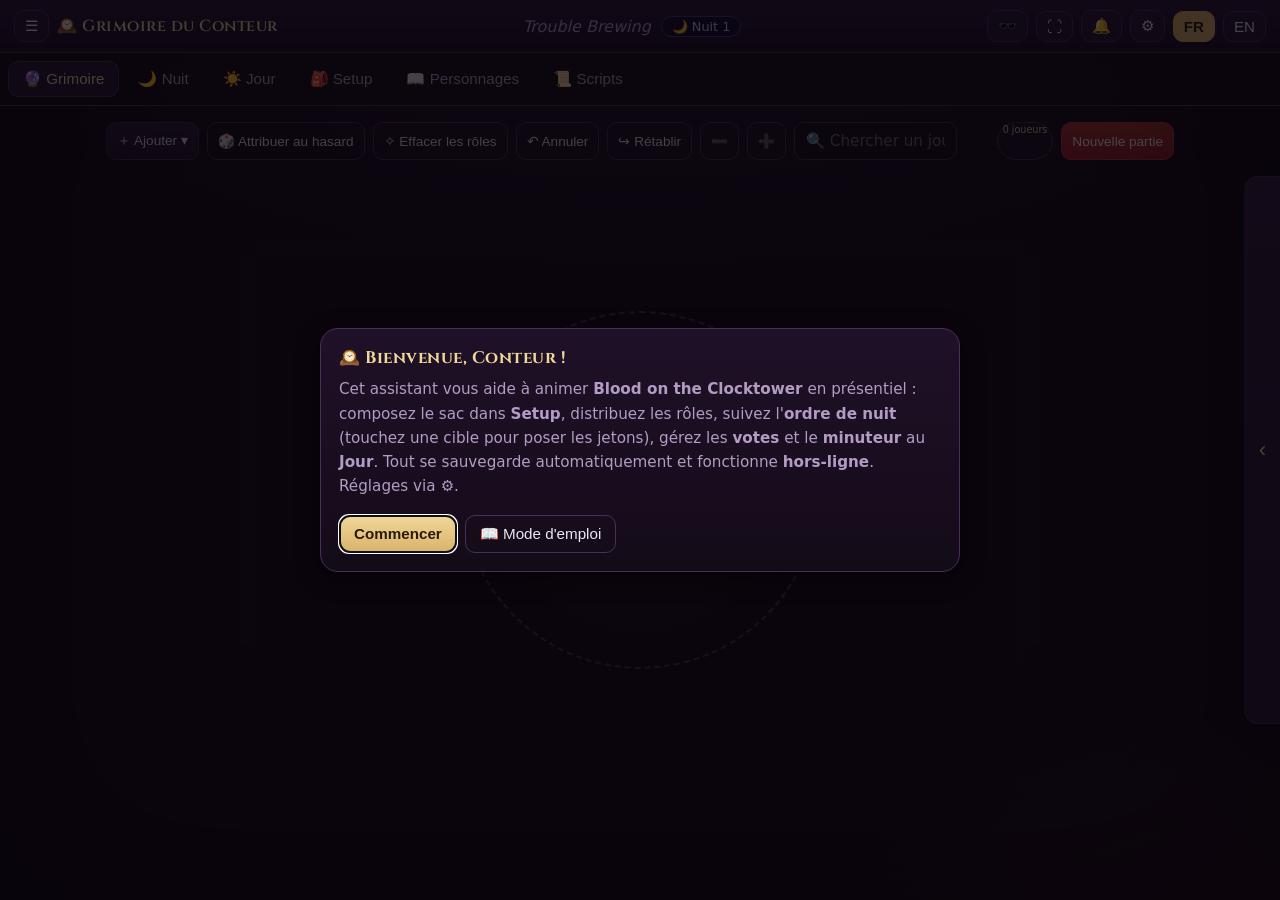
==== commit f961c31c: "Ajout 4 outils MJ round 3: palette de commandes (Ctrl+K), mode Table public, validateur de compositi" ====
--- a/index.html
+++ b/index.html
@@ -57,6 +57,7 @@
   <!-- Écran de confidentialité (boss key) -->
   <div id="privacy-overlay" class="privacy-overlay hidden"></div>
   <div id="lock-overlay" class="lock-overlay hidden"></div>
+  <div id="table-overlay" class="table-overlay hidden"></div>
 
   <!-- Modale générique -->
   <div id="modal-overlay" class="modal-overlay hidden">
--- a/css/theme.css
+++ b/css/theme.css
@@ -621,3 +621,66 @@
 .recap-winner { text-align:center; font-family:var(--serif); font-size:1.25rem; padding:12px; border-radius:14px; margin:4px 0 6px; font-weight:700; }
 .recap-winner.win-good { background:linear-gradient(180deg,rgba(74,144,194,.18),rgba(76,175,125,.14)); border:1px solid var(--outsider); color:var(--gold-soft); }
 .recap-winner.win-evil { background:linear-gradient(180deg,rgba(184,58,46,.20),rgba(160,30,44,.16)); border:1px solid var(--blood-bright); color:#f0d79a; }
+
+/* ================= Round 3 : palette, recherche joueur, mode table, validateur ================= */
+/* Recherche de joueur dans le grimoire */
+.g-search { flex:1 1 140px; min-width:120px; max-width:220px; background:var(--panel2); border:1px solid var(--line); color:var(--ink); border-radius:10px; padding:6px 10px; font-size:.85rem; }
+.g-search:focus { outline:2px solid var(--gold); outline-offset:1px; }
+.seat.seat-dim { opacity:.28; filter:grayscale(.5); transition:opacity .2s; }
+.seat.seat-match .token { outline:3px solid var(--gold); outline-offset:2px; border-radius:50%; }
+.seat.seat-flash .token { animation:seatPulse 2.4s ease-out; border-radius:50%; }
+@keyframes seatPulse { 0%,100% { box-shadow:0 0 0 0 rgba(217,179,107,0); } 15% { box-shadow:0 0 0 8px rgba(217,179,107,.75); } 45% { box-shadow:0 0 0 4px rgba(217,179,107,.4); } }
+
+/* Palette de commandes */
+.pal-input { width:100%; box-sizing:border-box; background:var(--panel2); border:1px solid var(--line); color:var(--ink); border-radius:12px; padding:11px 14px; font-size:1rem; margin:2px 0 10px; }
+.pal-input:focus { outline:2px solid var(--gold); outline-offset:1px; }
+.pal-list { max-height:46vh; overflow-y:auto; display:flex; flex-direction:column; gap:4px; }
+.pal-item { display:flex; align-items:center; gap:10px; width:100%; text-align:left; background:var(--panel2); border:1px solid transparent; color:var(--ink); border-radius:10px; padding:9px 12px; cursor:pointer; font-size:.95rem; }
+.pal-item:hover { border-color:var(--line); }
+.pal-item.sel { border-color:var(--gold); background:linear-gradient(180deg,rgba(217,179,107,.16),rgba(217,179,107,.06)); }
+.pal-item .pi-ic { font-size:1.1rem; width:1.5em; text-align:center; flex:0 0 auto; }
+.pal-item .pi-lb { flex:1 1 auto; overflow:hidden; text-overflow:ellipsis; white-space:nowrap; }
+.pal-item .pi-cat { flex:0 0 auto; font-size:.72rem; opacity:.6; text-transform:uppercase; letter-spacing:.04em; }
+.pal-sc { margin-top:12px; border-top:1px solid var(--line); padding-top:8px; }
+.pal-sc summary { cursor:pointer; color:var(--gold-soft); font-size:.9rem; }
+.pal-sc-grid { display:grid; grid-template-columns:auto 1fr; gap:6px 12px; margin-top:8px; align-items:center; }
+.pal-sc-grid kbd { background:var(--panel2); border:1px solid var(--line); border-bottom-width:2px; border-radius:6px; padding:2px 8px; font-size:.8rem; font-family:monospace; color:var(--gold-soft); white-space:nowrap; }
+.pal-sc-grid span { font-size:.85rem; opacity:.9; }
+
+/* Mode Table (affichage public grand format) */
+.table-overlay { position:fixed; inset:0; z-index:60; display:flex; align-items:center; justify-content:center; }
+.table-overlay.hidden { display:none; }
+.tbl-inner { position:relative; width:100%; height:100%; display:flex; flex-direction:column; align-items:center; justify-content:center; gap:4vh; text-align:center; padding:4vh 4vw; box-sizing:border-box; }
+.tbl-inner.night { background:radial-gradient(circle at 50% 30%,#1c1030,#0a0510); }
+.tbl-inner.day { background:radial-gradient(circle at 50% 30%,#2a1a30,#140b18); }
+.tbl-close { position:absolute; top:16px; right:20px; width:56px; height:56px; border-radius:50%; background:var(--panel2); border:1px solid var(--line); color:var(--ink); font-size:1.8rem; cursor:pointer; line-height:1; }
+.tbl-phase { font-family:var(--serif); font-size:clamp(2rem,8vw,5rem); color:var(--gold-soft); font-weight:700; }
+.tbl-counts { display:flex; gap:clamp(20px,6vw,80px); flex-wrap:wrap; justify-content:center; }
+.tbl-c { display:flex; flex-direction:column; align-items:center; }
+.tbl-c .tbl-n { font-size:clamp(3rem,16vw,11rem); font-weight:800; line-height:.95; }
+.tbl-c .tbl-l { font-size:clamp(1rem,3.5vw,2rem); text-transform:uppercase; letter-spacing:.06em; opacity:.85; }
+.tbl-c.living .tbl-n { color:#6bd39a; }
+.tbl-c.dead .tbl-n { color:var(--blood-bright); }
+.tbl-c.maj .tbl-n { color:var(--gold-soft); }
+.tbl-timer { font-family:monospace; font-size:clamp(2rem,10vw,6rem); color:var(--ink); opacity:.9; }
+.tbl-hint { font-size:clamp(.85rem,2.4vw,1.2rem); opacity:.55; max-width:24ch; }
+
+/* Validateur de composition */
+.val-head { display:flex; justify-content:space-between; gap:10px; font-size:.78rem; text-transform:uppercase; letter-spacing:.04em; opacity:.7; margin-bottom:6px; }
+.val-grid { display:flex; flex-direction:column; gap:6px; }
+.val-row { display:flex; align-items:center; gap:10px; background:var(--panel2); border:1px solid var(--line); border-radius:10px; padding:9px 12px; }
+.val-row.ok { border-color:rgba(107,211,154,.5); }
+.val-row.bad { border-color:var(--blood-bright); }
+.val-row .val-team { flex:1 1 auto; font-weight:600; }
+.val-row .val-nums { font-variant-numeric:tabular-nums; font-size:1.05rem; }
+.val-row .val-nums b { font-size:1.2rem; }
+.val-row .val-sep { opacity:.5; }
+.val-row .val-ic { width:1.4em; text-align:center; font-weight:800; }
+.val-row.ok .val-ic { color:#6bd39a; }
+.val-row.bad .val-ic { color:var(--blood-bright); }
+.val-extra { margin-top:6px; opacity:.8; font-size:.9rem; }
+.val-verdict { text-align:center; font-weight:700; padding:10px; border-radius:12px; margin-top:10px; }
+.val-verdict.ok { background:rgba(107,211,154,.14); color:#8fe3b3; border:1px solid rgba(107,211,154,.5); }
+.val-verdict.bad { background:rgba(212,48,70,.14); color:#f0a9b4; border:1px solid var(--blood-bright); }
+.val-warns { margin:8px 0 0; padding-left:20px; font-size:.88rem; opacity:.9; }
+.val-warns li { margin:3px 0; }
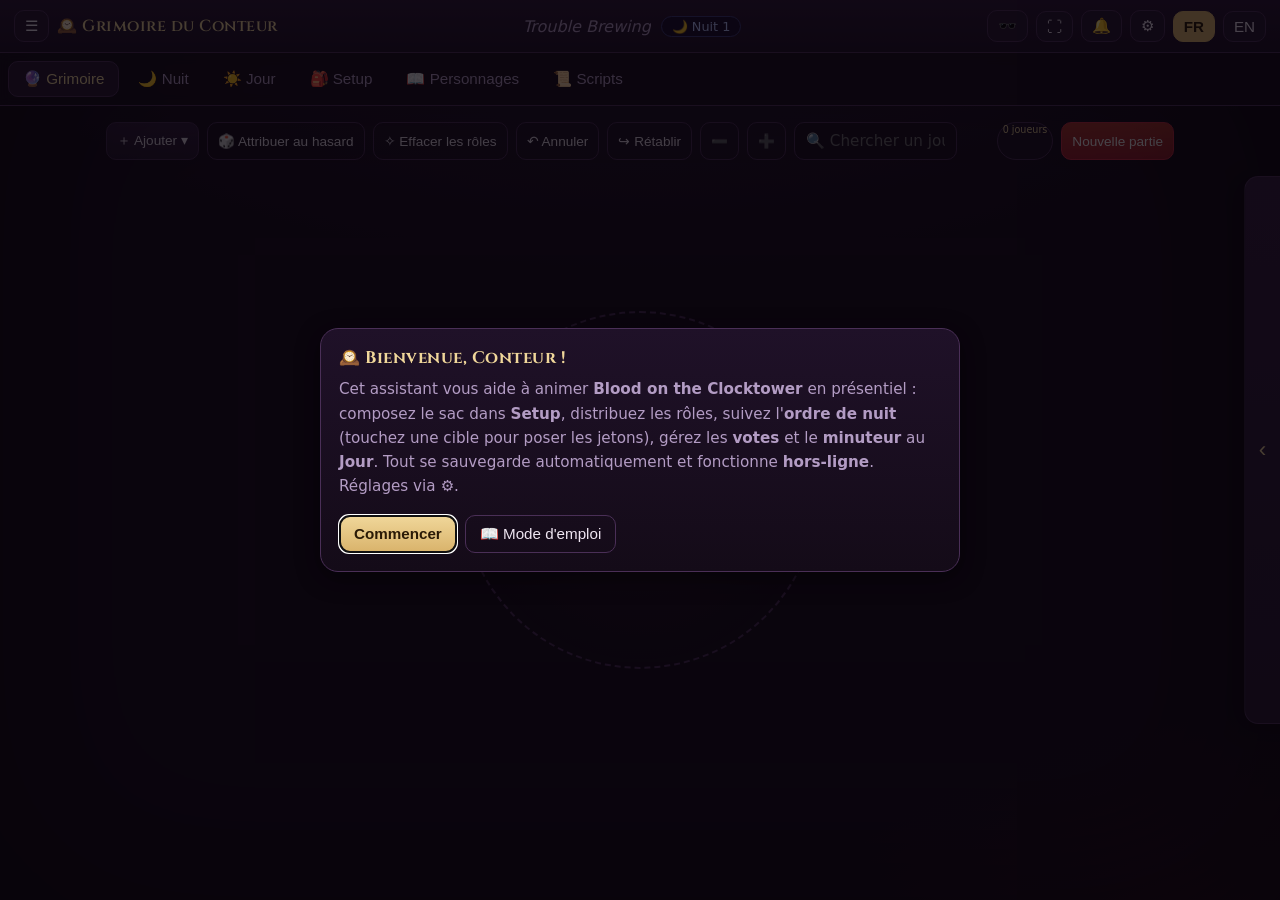
==== commit 46944d0e: "Ivrogne + bluffs manuels + jetons multiples + dock mobile + bouton d'installation PWA - Feuille de n" ====
--- a/index.html
+++ b/index.html
@@ -53,6 +53,7 @@
 
   <!-- Barre d'outils rétractable (droite) -->
   <aside id="dock" class="dock"></aside>
+  <div id="dock-backdrop" class="dock-backdrop"></div>
 
   <!-- Écran de confidentialité (boss key) -->
   <div id="privacy-overlay" class="privacy-overlay hidden"></div>
--- a/css/theme.css
+++ b/css/theme.css
@@ -598,15 +598,21 @@
 body.bright .dock-btn { color:#241a2e; }
 body.bright .dock-toggle { color:#5a2a6a; }
 
-/* Mobile : icônes seules (barre étroite) */
-@media (max-width: 560px) {
-  .dock { transform:translateY(-50%) translateX(calc(100% - 32px)); }
-  .dock.open { transform:translateY(-50%) translateX(0); }
-  .dock-toggle { width:32px; }
+/* Fond sombre quand la barre est ouverte (surtout mobile) */
+.dock-backdrop { position:fixed; inset:0; background:rgba(0,0,0,.45); z-index:39; opacity:0; pointer-events:none; transition:opacity .25s; }
+
+/* Mobile : icônes seules (barre étroite), fermeture par fond, pas de rognage */
+@media (max-width: 700px) {
+  .dock { transform:translateY(-50%) translateX(calc(100% - 26px)); max-height:80vh; }
+  .dock.open { transform:translateY(-50%) translateX(0); z-index:41; }
+  .dock-toggle { width:26px; font-size:1.2rem; }
   .dock-btn .dl { display:none; }
-  .dock-btn { padding:9px 11px; }
-}
-@media print { .dock { display:none; } }
+  .dock-btn { padding:10px 12px; }
+  /* le petit onglet fermé ne doit pas masquer le contenu interactif */
+  main#app { padding-right:20px; }
+  body.dock-open .dock-backdrop { opacity:1; pointer-events:auto; }
+}
+@media print { .dock, .dock-backdrop { display:none; } }
 
 /* ---------- Tirage aléatoire ---------- */
 .rand-result { text-align:center; font-family:var(--serif); font-size:2rem; color:var(--gold-soft); min-height:2.6rem; margin:6px 0 14px; padding:10px; border:1px solid var(--line); border-radius:14px; background:var(--panel); }
@@ -616,6 +622,20 @@
 /* ---------- Bandeau fausses infos (empoisonné/ivre) ---------- */
 .impaired-banner { background:rgba(160,30,44,.14); border:1px solid var(--blood-bright); color:var(--blood-bright); border-radius:10px; padding:8px 12px; margin-bottom:10px; font-size:.85rem; font-weight:600; }
 body.bright .impaired-banner { background:rgba(212,48,70,.10); }
+.impaired-note { margin-top:8px; padding:5px 9px; border:1px solid var(--blood); border-radius:8px; background:rgba(160,30,44,.10); color:var(--blood-bright); font-size:.74rem; font-weight:700; }
+
+/* ---------- Bluffs du Démon (sélection manuelle) ---------- */
+.bluff-box { margin-top:8px; padding:8px 10px; border:1px dashed #3f6a3f; border-radius:8px; background:rgba(60,120,60,.06); }
+.bluff-cands { display:flex; flex-wrap:wrap; gap:6px; }
+.bluff-cand { padding:5px 10px; border:1px solid #3f6a3f; border-radius:999px; cursor:pointer; font-size:.8rem; background:#141d14; color:#a9e0a0; user-select:none; transition:transform .1s ease; }
+.bluff-cand:hover { border-color:#7fd07f; }
+.bluff-cand:active { transform:scale(.94); }
+.bluff-cand.on { background:linear-gradient(180deg,#2b5a2b,#1c3d1c); border-color:#8fe08f; color:#eafbe6; font-weight:700; }
+.bluff-readout { margin-top:8px; padding:8px 10px; border:1px solid var(--gold); border-radius:8px; background:rgba(217,179,107,.10); }
+.bluff-read-title { font-size:.74rem; color:var(--gold-soft); font-weight:700; }
+.bluff-read-msg { margin-top:3px; font-size:.9rem; color:var(--ink); line-height:1.4; }
+body.bright .bluff-cand { background:#e2efe2; color:#204020; border-color:#79a879; }
+body.bright .bluff-read-msg { color:#241a2e; }
 
 /* ---------- Bandeau vainqueur (récap) ---------- */
 .recap-winner { text-align:center; font-family:var(--serif); font-size:1.25rem; padding:12px; border-radius:14px; margin:4px 0 6px; font-weight:700; }
@@ -684,3 +704,13 @@
 .val-verdict.bad { background:rgba(212,48,70,.14); color:#f0a9b4; border:1px solid var(--blood-bright); }
 .val-warns { margin:8px 0 0; padding-left:20px; font-size:.88rem; opacity:.9; }
 .val-warns li { margin:3px 0; }
+
+/* À propos / About */
+.about-box { line-height:1.5; }
+.about-box p { margin:10px 0; }
+.about-box a { color:var(--accent, #c9a24b); }
+.about-app { font-size:1.15rem; }
+.about-lic { background:rgba(255,255,255,.04); border:1px solid var(--line); border-radius:12px; padding:10px 12px; }
+.about-cc { text-align:center; font-weight:700; letter-spacing:.04em; opacity:.85; font-size:.9rem; }
+.about-warn { font-size:.9rem; opacity:.9; border-left:3px solid var(--blood-bright); padding-left:10px; }
+.about-box .muted { color:var(--muted); font-size:.9rem; }
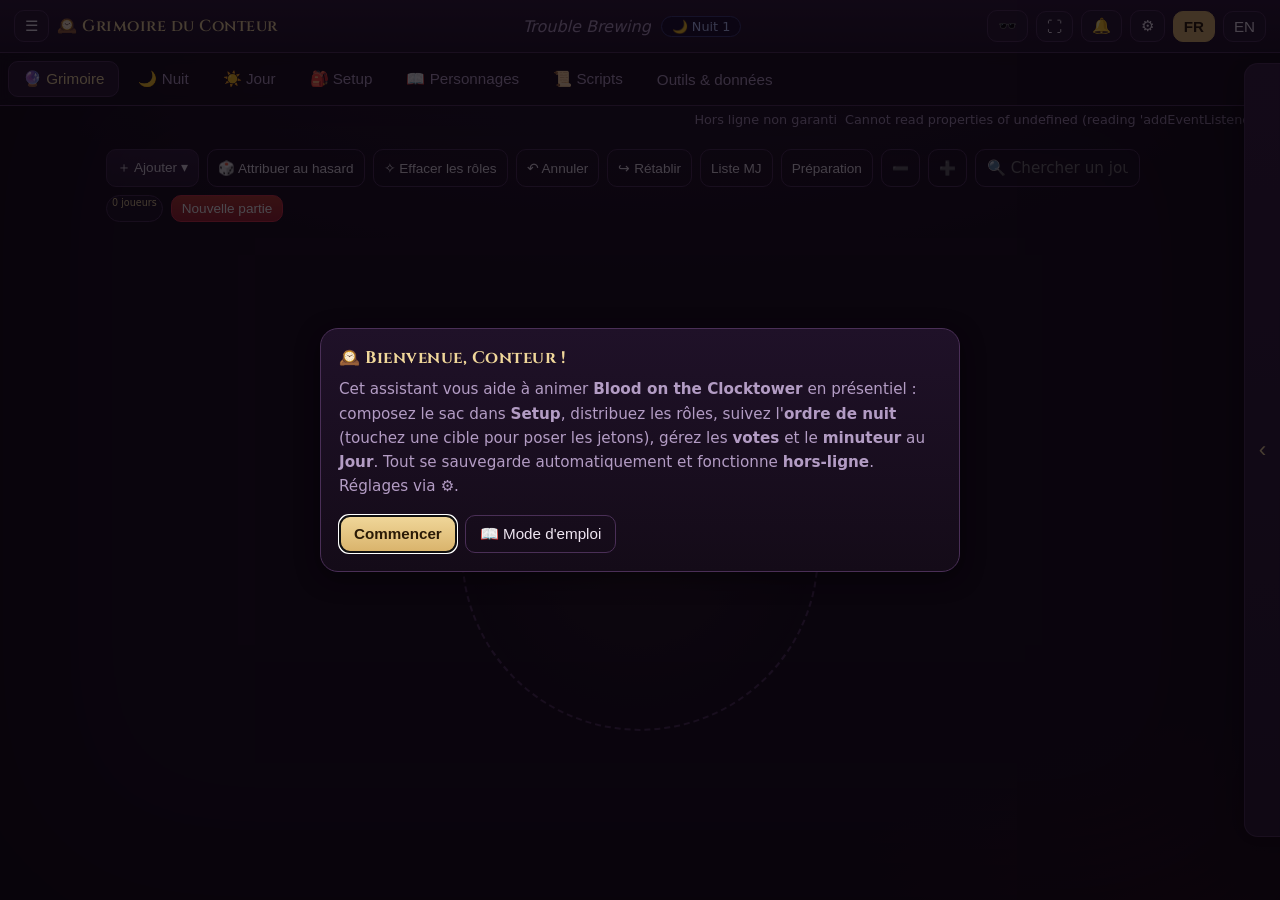
==== commit fdccb321: "Fiabiliser le grimoire et ajouter les parcours MJ et entrainement isole Separate actual and shown ch" ====
--- a/index.html
+++ b/index.html
@@ -7,8 +7,9 @@
   <title>Grimoire du Conteur — Blood on the Clocktower</title>
   <link rel="manifest" href="manifest.webmanifest" />
   <link rel="icon" href="assets/icons/icon.svg" type="image/svg+xml" />
-  <link rel="apple-touch-icon" href="assets/icons/icon.svg" />
+  <link rel="apple-touch-icon" href="assets/icons/apple-touch-icon.png" />
   <link rel="stylesheet" href="css/theme.css" />
+  <link rel="stylesheet" href="css/experience.css" />
 </head>
 <body>
   <div id="particles" aria-hidden="true"></div>
@@ -38,9 +39,12 @@
     <button class="tab" data-view="setup" data-i18n="tab.setup">Setup</button>
     <button class="tab" data-view="reference" data-i18n="tab.reference">Personnages</button>
     <button class="tab" data-view="scripts" data-i18n="tab.scripts">Scripts</button>
+    <button class="tab tools-tab" id="btn-tools" data-i18n="tools">Outils</button>
   </nav>
 
   <div id="statusbar" class="statusbar"></div>
+  <div id="session-banner" class="session-banner"></div>
+  <div id="storage-warning" class="storage-warning hidden" role="alert"></div>
 
   <main id="app">
     <section id="view-grimoire" class="view active"></section>
@@ -65,6 +69,10 @@
     <div id="modal" class="modal" role="dialog" aria-modal="true"></div>
   </div>
 
+  <script src="js/game-core.js"></script>
+  <script src="js/persistence.js"></script>
+  <script src="js/experience.js"></script>
+  <script src="js/offline.js"></script>
   <script src="js/app.js"></script>
 </body>
 </html>
--- a/css/theme.css
+++ b/css/theme.css
@@ -314,7 +314,7 @@
 .token.evil-align { box-shadow:0 0 0 2px var(--evil), 0 4px 10px rgba(0,0,0,.4); }
 /* Nuit interactive : cibles cliquables */
 .night-targets { display:flex; flex-wrap:wrap; gap:6px; margin-top:8px; }
-.ntarget { padding:5px 10px; border:1px solid var(--line); border-radius:999px; cursor:pointer; font-size:.8rem; background:#1c1024; }
+.ntarget { padding:5px 10px; border:1px solid var(--line); border-radius:999px; cursor:pointer; font-size:.8rem; font-family:var(--font); color:var(--ink); background:#1c1024; }
 .ntarget:hover { border-color:var(--gold); }
 .ntarget.dead { opacity:.5; text-decoration:line-through; }
 
@@ -613,6 +613,21 @@
   body.dock-open .dock-backdrop { opacity:1; pointer-events:auto; }
 }
 @media print { .dock, .dock-backdrop { display:none; } }
+
+.session-banner { display:flex; flex-wrap:wrap; gap:8px; align-items:center; padding:6px 16px; color:var(--muted); font-size:.8rem; }
+.session-banner strong { color:var(--gold-soft); }
+.storage-warning { position:fixed; inset:0; padding:clamp(24px,8vw,120px); z-index:100000; background:var(--bg); color:var(--ink); overflow:auto; }
+.storage-warning.hidden { display:none; }
+.storage-warning .btn { margin:6px; }
+.storage-warning p { max-width:60ch; }
+.night-step .nbody { min-width:0; overflow-wrap:anywhere; }
+.night-step select { max-width:100%; }
+.offline-status { margin-left:auto; }
+@media (max-width:700px) {
+  .session-banner { padding:6px 12px; }
+  .grimoire-toolbar .btn.small { min-height:40px; }
+}
+@media print { .session-banner { display:none; } }
 
 /* ---------- Tirage aléatoire ---------- */
 .rand-result { text-align:center; font-family:var(--serif); font-size:2rem; color:var(--gold-soft); min-height:2.6rem; margin:6px 0 14px; padding:10px; border:1px solid var(--line); border-radius:14px; background:var(--panel); }
--- a/css/experience.css
+++ b/css/experience.css
@@ -0,0 +1,97 @@
+/* Additive storyteller tools, using the grimoire's existing palette. */
+.xp-field { display: grid; gap: 6px; margin: 12px 0; min-width: 0; }
+.xp-field > input, .xp-field > select, .xp-field > textarea { width: 100%; min-width: 0; max-width: 100%; }
+.xp-field > textarea {
+  resize: vertical; min-height: 100px; padding: 10px; border: 1px solid var(--line);
+  border-radius: 10px; background: var(--panel); color: var(--ink); font: inherit;
+}
+.xp-field > textarea:focus-visible,
+.xp-gm-row:focus-visible, .xp-player-screen button:focus-visible,
+.xp-modal button:focus-visible, .xp-night-toolbar button:focus-visible {
+  outline: 2px solid var(--gold); outline-offset: 3px;
+}
+.xp-modal, .xp-modal-content, .xp-player-extras { min-width: 0; overflow-wrap: anywhere; }
+.xp-player-extras { margin: 14px 0; padding-top: 8px; border-top: 1px solid var(--line); }
+.xp-warning { color: var(--warn); font-size: .9rem; }
+.xp-note, .xp-check {
+  margin: 10px 0; padding: 12px; border: 1px solid var(--line);
+  border-radius: 10px; background: var(--panel);
+}
+.xp-note-stamp { font-size: .8rem; color: var(--muted); }
+.xp-note-text { white-space: pre-wrap; overflow-wrap: anywhere; }
+.xp-note-editor { margin-top: 12px; }
+.xp-manual-check { display: flex; align-items: flex-start; gap: 10px; cursor: pointer; }
+.xp-manual-check input { flex: 0 0 auto; margin-top: 4px; accent-color: var(--gold); }
+.xp-check > strong { font-size: .9rem; }
+.xp-check-count { color: var(--gold-soft); font-weight: 700; }
+.xp-check .row { margin-top: 8px; }
+
+html.xp-screen-open, body.xp-screen-open {
+  overflow: hidden !important; overscroll-behavior: none !important;
+}
+body.xp-screen-open > :not(#xp-player-screen) {
+  visibility: hidden !important; pointer-events: none !important;
+}
+body.xp-screen-open > :not(#xp-player-screen) * { visibility: hidden !important; }
+#xp-player-screen {
+  position: fixed !important; inset: 0 !important; z-index: 2147483647 !important;
+  display: grid !important; place-items: center; margin: 0 !important;
+  width: 100%; height: 100%; min-height: 100dvh; padding: 20px;
+  padding-top: max(20px, env(safe-area-inset-top));
+  padding-bottom: max(20px, env(safe-area-inset-bottom));
+  background: var(--panel, #26162f) !important; color: var(--ink, #efe6f2);
+  opacity: 1 !important; visibility: visible !important; isolation: isolate;
+  overflow-y: auto; overflow-x: hidden; overscroll-behavior: contain;
+  transition: none !important; animation: none !important; transform: none !important;
+}
+.xp-player-content { width: min(100%, 780px); min-width: 0; text-align: center; padding: 16px 0; margin: auto; }
+.xp-player-content h1 { font: 600 clamp(1.7rem, 6vw, 2.8rem) var(--serif); color: var(--gold-soft); overflow-wrap: anywhere; }
+.xp-player-line { font-size: clamp(1.4rem, 5vw, 2.5rem); white-space: pre-wrap; overflow-wrap: anywhere; line-height: 1.4; }
+.xp-player-content .btn { min-height: 48px; margin-top: 24px; white-space: normal; }
+
+.xp-gm-list { display: grid; gap: 8px; width: 100%; min-width: 0; }
+.xp-gm-list > .hint { margin-bottom: 2px; }
+.xp-gm-row {
+  display: grid; gap: 5px; text-align: left; width: 100%; min-width: 0;
+  padding: 12px; background: var(--panel); color: var(--ink); border: 1px solid var(--line);
+  border-radius: 12px; font: inherit; cursor: pointer; overflow-wrap: anywhere;
+}
+.xp-gm-row:hover { border-color: var(--gold); }
+.xp-gm-row > * { min-width: 0; white-space: normal; }
+.xp-gm-name { color: var(--gold-soft); }
+.xp-gm-shown, .xp-gm-status, .xp-gm-reminders { font-size: .85rem; }
+.xp-gm-status { color: var(--muted); }
+.xp-night-toolbar {
+  display: flex; flex-wrap: wrap; align-items: center; gap: 8px 14px;
+  padding: 10px; margin: 12px 0; border: 1px solid var(--line); border-radius: 12px;
+  background: var(--panel); min-width: 0;
+}
+.xp-night-progress { flex: 1 1 200px; margin: 0; min-width: 0; overflow-wrap: anywhere; }
+#view-night .night-step.hidden { display: none !important; }
+#view-night .night-step .nbody { min-width: 0; overflow-wrap: anywhere; }
+.xp-tools-sheet .xp-modal-content { display: grid; gap: 8px; grid-template-columns: repeat(2, minmax(0, 1fr)); }
+.xp-tool-button { display: flex; align-items: center; gap: 10px; text-align: left; min-width: 0; min-height: 48px; white-space: normal; }
+.xp-tool-icon { flex: 0 0 auto; }
+
+@media (max-width: 700px) {
+  #dock, #dock-backdrop { display: none !important; pointer-events: none !important; }
+  body.dock-open main#app, body main#app { padding-left: 8px !important; padding-right: 8px !important; margin-right: 0 !important; }
+  #app > .view { padding-left: 8px; padding-right: 8px; }
+  .xp-gm-row { padding: 12px 10px; }
+  .xp-player-extras .row > .btn { flex: 1 1 150px; }
+  .xp-modal-actions > .btn { min-height: 44px; }
+  .xp-night-toolbar .btn { min-height: 44px; }
+  .xp-night-toolbar > .row { width: 100%; }
+  .xp-night-toolbar > .row > .btn { flex: 1 1 0; }
+  .modal-overlay:has(.xp-tools-sheet) { align-items: flex-end; padding: 0; }
+  #modal:has(.xp-tools-sheet) {
+    width: 100%; max-width: 100%; margin: 0; border-radius: 18px 18px 0 0;
+    max-height: 88dvh; overflow-y: auto; padding-bottom: max(18px, env(safe-area-inset-bottom));
+  }
+}
+@media (max-width: 380px) {
+  .xp-tools-sheet .xp-modal-content { grid-template-columns: 1fr; }
+}
+@media print {
+  body.xp-screen-open > :not(#xp-player-screen) { display: none !important; }
+}
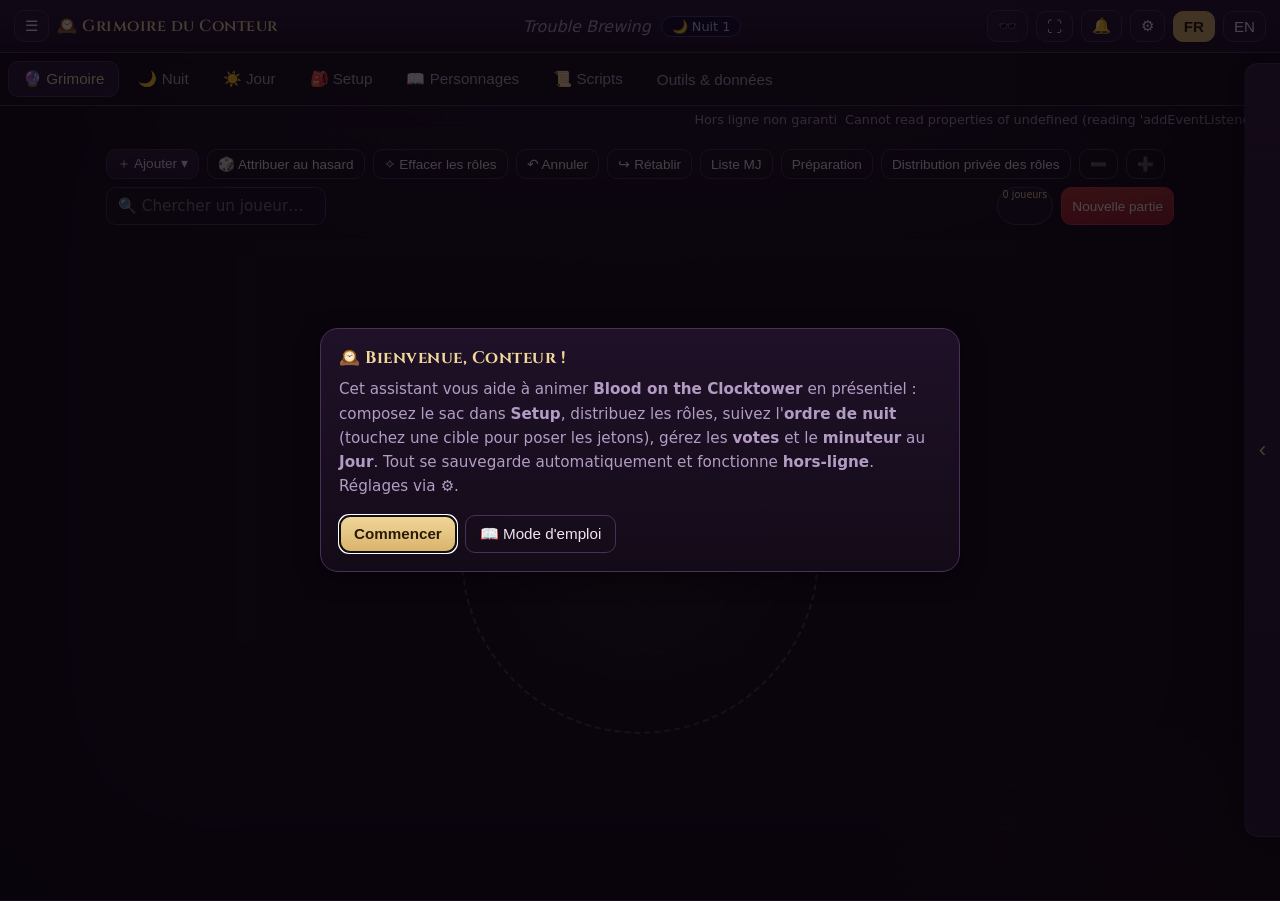
==== commit 5180fc29: "Fluidifier les sessions MJ avec parcours guides, modeles et exercices Use real-deadline timers and c" ====
--- a/index.html
+++ b/index.html
@@ -10,6 +10,7 @@
   <link rel="apple-touch-icon" href="assets/icons/apple-touch-icon.png" />
   <link rel="stylesheet" href="css/theme.css" />
   <link rel="stylesheet" href="css/experience.css" />
+  <link rel="stylesheet" href="css/workflows.css" />
 </head>
 <body>
   <div id="particles" aria-hidden="true"></div>
@@ -70,8 +71,10 @@
   </div>
 
   <script src="js/game-core.js"></script>
+  <script src="js/session-core.js"></script>
   <script src="js/persistence.js"></script>
   <script src="js/experience.js"></script>
+  <script src="js/workflows.js"></script>
   <script src="js/offline.js"></script>
   <script src="js/app.js"></script>
 </body>
--- a/css/experience.css
+++ b/css/experience.css
@@ -1,5 +1,6 @@
 /* Additive storyteller tools, using the grimoire's existing palette. */
 .xp-field { display: grid; gap: 6px; margin: 12px 0; min-width: 0; }
+.xp-field[hidden] { display: none; }
 .xp-field > input, .xp-field > select, .xp-field > textarea { width: 100%; min-width: 0; max-width: 100%; }
 .xp-field > textarea {
   resize: vertical; min-height: 100px; padding: 10px; border: 1px solid var(--line);
@@ -72,6 +73,25 @@
 .xp-tools-sheet .xp-modal-content { display: grid; gap: 8px; grid-template-columns: repeat(2, minmax(0, 1fr)); }
 .xp-tool-button { display: flex; align-items: center; gap: 10px; text-align: left; min-width: 0; min-height: 48px; white-space: normal; }
 .xp-tool-icon { flex: 0 0 auto; }
+.xp-tour-list { display: grid; gap: 8px; }
+.xp-tour-player { display: flex; justify-content: space-between; gap: 10px; text-align: left; min-width: 0; }
+.xp-tour-player small { color: var(--muted); }
+.xp-tour-player[aria-pressed=true], .xp-target-seat[aria-pressed=true] { border-color: var(--gold); box-shadow: inset 0 0 0 1px var(--gold); }
+.xp-target-ring {
+  position: relative; width: 100%; aspect-ratio: 1; margin: 18px 0;
+  border: 1px dashed var(--line); border-radius: 50%; background: var(--panel);
+}
+.xp-target-seat {
+  display: grid; gap: 3px; position: absolute; left: var(--seat-x); top: var(--seat-y);
+  transform: translate(-50%, -50%); width: 19%; max-width: 100px; padding: 7px 4px;
+  font-size: .8rem; overflow-wrap: anywhere; min-height: 48px; line-height: 1.2;
+}
+.xp-target-seat:active { transform: translate(-50%, -50%); }
+.xp-target-seat small { color: var(--muted); font-size: .7rem; }
+.xp-target-order { color: var(--gold-soft); min-height: 1em; }
+.xp-target-selection { padding-left: 24px; line-height: 1.6; overflow-wrap: anywhere; }
+.xp-target-many { display: grid; grid-template-columns: repeat(3, minmax(0, 1fr)); gap: 8px; padding: 12px; aspect-ratio: auto; border-radius: 18px; }
+.xp-target-many .xp-target-seat { position: static; transform: none; width: 100%; max-width: none; }
 
 @media (max-width: 700px) {
   #dock, #dock-backdrop { display: none !important; pointer-events: none !important; }
@@ -88,6 +108,11 @@
     width: 100%; max-width: 100%; margin: 0; border-radius: 18px 18px 0 0;
     max-height: 88dvh; overflow-y: auto; padding-bottom: max(18px, env(safe-area-inset-bottom));
   }
+  @media (max-width: 480px) {
+    .xp-target-ring { display: grid; grid-template-columns: repeat(3, minmax(0, 1fr)); gap: 8px; padding: 10px; aspect-ratio: auto; border-radius: 18px; }
+    .xp-target-seat, .xp-target-seat:active { position: static; transform: none; width: 100%; max-width: none; }
+    .xp-tour-player { flex-wrap: wrap; }
+  }
 }
 @media (max-width: 380px) {
   .xp-tools-sheet .xp-modal-content { grid-template-columns: 1fr; }
--- a/css/workflows.css
+++ b/css/workflows.css
@@ -0,0 +1,38 @@
+.wf-modal, .wf-card, .wf-exercise-banner { min-width: 0; overflow-wrap: anywhere; }
+.wf-modal h4 { margin: 14px 0 8px; color: var(--gold-soft); }
+.wf-card {
+  margin: 12px 0; padding: 12px; border: 1px solid var(--line);
+  border-radius: 12px; background: var(--panel);
+}
+.wf-card p, .wf-exercise-banner p { white-space: pre-wrap; }
+.wf-field { display: grid; gap: 6px; margin: 12px 0; min-width: 0; }
+.wf-field input, .wf-field select, .wf-field textarea {
+  min-width: 0; max-width: 100%; width: 100%; padding: 9px;
+  color: var(--ink); background: var(--panel); border: 1px solid var(--line);
+  border-radius: 8px; font: inherit;
+}
+.wf-field textarea { min-height: 78px; resize: vertical; }
+.wf-modal button:focus-visible, .wf-field :focus-visible, .wf-exercise-banner button:focus-visible {
+  outline: 2px solid var(--gold); outline-offset: 3px;
+}
+.wf-modal .row { flex-wrap: wrap; }
+.wf-modal .btn, .wf-exercise-banner .btn { white-space: normal; }
+.wf-error { color: var(--blood-bright); padding: 10px; border: 1px solid currentColor; border-radius: 8px; }
+.wf-error[hidden] { display: none; }
+.wf-success { color: var(--gold-soft); font-weight: 700; }
+.wf-checks { padding-left: 18px; }
+.wf-checks li { margin: 6px 0; }
+.wf-exercise-banner {
+  flex: 1 1 100%; padding: 12px; margin-top: 8px; width: 100%;
+  border: 1px solid var(--gold); border-radius: 12px; background: var(--panel);
+}
+.wf-exercise-banner p { font-size: .88rem; margin: 8px 0; }
+.wf-comparison-selectors, .wf-diff-values { display: grid; grid-template-columns: repeat(2, minmax(0, 1fr)); gap: 12px; }
+.wf-diff-values > div { min-width: 0; padding: 8px; background: var(--panel); border: 1px solid var(--line); border-radius: 8px; white-space: pre-wrap; }
+.wf-diff-values strong { display: block; color: var(--gold-soft); margin-bottom: 5px; }
+.wf-private { color: var(--warn); font-size: .85rem; }
+@media (max-width: 600px) {
+  .wf-modal .btn, .wf-exercise-banner .btn { min-height: 44px; }
+  .wf-comparison-selectors, .wf-diff-values { grid-template-columns: 1fr; gap: 4px; }
+  .wf-modal .row > .btn { flex: 1 1 140px; }
+}
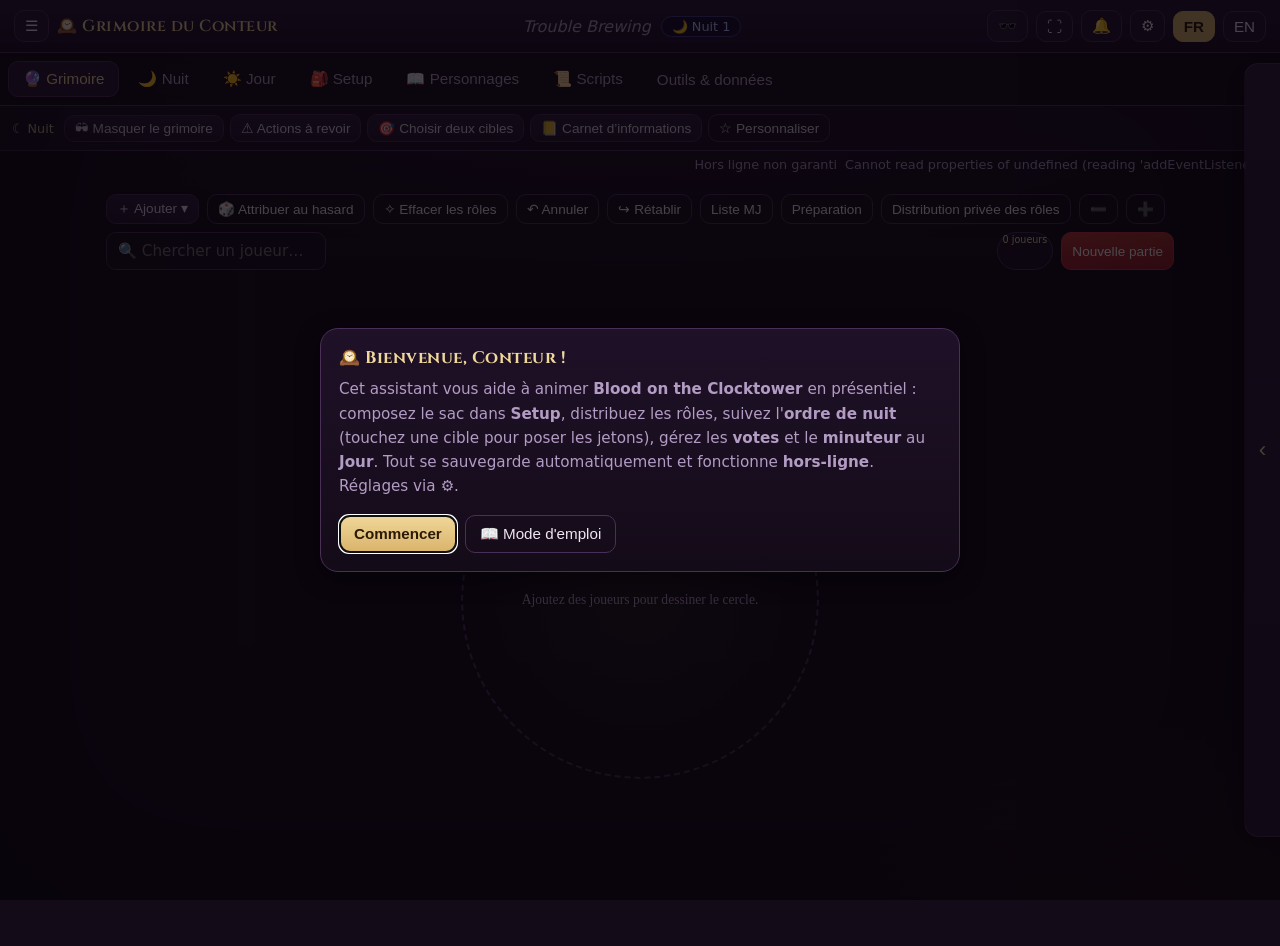
==== commit 517c8a30: "Ajouter vote guide, favoris, echeances et debrief progressif Guide clockwise voting with provenance-" ====
--- a/index.html
+++ b/index.html
@@ -11,6 +11,9 @@
   <link rel="stylesheet" href="css/theme.css" />
   <link rel="stylesheet" href="css/experience.css" />
   <link rel="stylesheet" href="css/workflows.css" />
+  <link rel="stylesheet" href="css/round-ui.css" />
+  <link rel="stylesheet" href="css/shortcuts.css" />
+  <link rel="stylesheet" href="css/presentation.css" />
 </head>
 <body>
   <div id="particles" aria-hidden="true"></div>
@@ -44,6 +47,7 @@
   </nav>
 
   <div id="statusbar" class="statusbar"></div>
+  <div id="favourites-bar"></div>
   <div id="session-banner" class="session-banner"></div>
   <div id="storage-warning" class="storage-warning hidden" role="alert"></div>
 
@@ -71,10 +75,14 @@
   </div>
 
   <script src="js/game-core.js"></script>
+  <script src="js/voting-core.js"></script>
   <script src="js/session-core.js"></script>
   <script src="js/persistence.js"></script>
   <script src="js/experience.js"></script>
   <script src="js/workflows.js"></script>
+  <script src="js/round-ui.js"></script>
+  <script src="js/shortcuts.js"></script>
+  <script src="js/presentation.js"></script>
   <script src="js/offline.js"></script>
   <script src="js/app.js"></script>
 </body>
--- a/css/round-ui.css
+++ b/css/round-ui.css
@@ -0,0 +1,8 @@
+.gv-progress { font-weight:700; color:var(--gold-soft); margin:12px 0; }
+.gv-player { font:600 clamp(1.5rem,6vw,2.5rem) var(--serif); overflow-wrap:anywhere; }
+.gv-tally { border:1px solid var(--line); padding:12px; border-radius:10px; }
+.gv-order { display:flex; flex-wrap:wrap; gap:8px 24px; padding-left:24px; color:var(--muted); }
+.gv-order .gv-current { color:var(--gold-soft); font-weight:700; }
+.schedule-row { border:1px solid var(--line); padding:12px; margin:10px 0; border-radius:10px; }
+#schedule-error { color:var(--blood-bright); }
+#gv-yes, #gv-no, #gv-undo { min-height:48px; flex:1 1 120px; }
--- a/css/shortcuts.css
+++ b/css/shortcuts.css
@@ -0,0 +1,43 @@
+#favourites-bar { min-width: 0; margin: 0; }
+.sc-favourites {
+  display: flex; flex-wrap: wrap; align-items: center; gap: 6px;
+  padding: 8px 12px; border-bottom: 1px solid var(--line); background: var(--bg2);
+}
+.sc-favourites-phase { color: var(--gold-soft); font-size: .8rem; margin-right: 4px; }
+.sc-favourite, .sc-customize { white-space: normal; text-align: left; }
+.sc-favourites .sc-warning { flex: 1 1 100%; margin: 2px 0; font-size: .8rem; }
+.sc-modal, .sc-links-body, .sc-link-column, .sc-link-card { min-width: 0; overflow-wrap: anywhere; }
+.sc-modal h4 { color: var(--gold-soft); margin: 14px 0 8px; }
+.sc-warning, .sc-private { color: var(--warn); white-space: pre-wrap; }
+.sc-warning[hidden] { display: none; }
+.sc-tabs { flex-wrap: wrap; gap: 8px; }
+.sc-tabs [aria-selected="true"] { border-color: var(--gold); color: var(--gold-soft); }
+.sc-favourite-options { display: grid; grid-template-columns: repeat(2, minmax(0, 1fr)); gap: 8px; margin: 12px 0; }
+.sc-favourite-choice {
+  display: flex; align-items: flex-start; gap: 10px; padding: 10px; min-width: 0;
+  border: 1px solid var(--line); border-radius: 8px; background: var(--panel);
+}
+.sc-favourite-choice input { flex: 0 0 auto; accent-color: var(--gold); margin-top: 4px; }
+.sc-field { display: grid; gap: 6px; margin: 12px 0; min-width: 0; }
+.sc-field select {
+  width: 100%; min-width: 0; max-width: 100%; padding: 10px; color: var(--ink);
+  background: var(--panel); border: 1px solid var(--line); border-radius: 8px; font: inherit;
+}
+.sc-link-columns { display: grid; grid-template-columns: repeat(2, minmax(0, 1fr)); gap: 12px; }
+.sc-link-card { padding: 10px; margin: 8px 0; background: var(--panel); border: 1px solid var(--line); border-radius: 10px; }
+.sc-link-direction { margin: 0 0 10px; font-size: .95rem; color: var(--gold-soft); }
+.sc-link-details { display: grid; gap: 3px; margin: 8px 0; }
+.sc-link-details dt { color: var(--muted); font-size: .78rem; }
+.sc-link-details dd { margin: 0 0 6px; white-space: pre-wrap; }
+.sc-link-card .row { flex-wrap: wrap; gap: 6px; }
+.sc-link-card .btn { white-space: normal; text-align: left; }
+.sc-manual-effects, .sc-unattributed { border-top: 1px solid var(--line); margin-top: 14px; padding-top: 4px; }
+.sc-link-count { color: var(--gold-soft); font-weight: 600; }
+.sc-modal button:focus-visible, .sc-modal input:focus-visible, .sc-modal select:focus-visible,
+.sc-favourites button:focus-visible { outline: 2px solid var(--gold); outline-offset: 3px; }
+@media (max-width: 650px) {
+  .sc-favourites { padding: 8px; gap: 6px; }
+  .sc-favourites .btn, .sc-modal .btn, .sc-favourite-choice { min-height: 44px; }
+  .sc-link-columns, .sc-favourite-options { grid-template-columns: 1fr; }
+  .sc-favourite { flex: 1 1 135px; }
+}
--- a/css/presentation.css
+++ b/css/presentation.css
@@ -0,0 +1,30 @@
+.pr-silent-cards { display: grid; grid-template-columns: repeat(2, minmax(0, 1fr)); gap: 12px; }
+.pr-silent-card {
+  display: grid; justify-items: center; gap: 10px; min-height: 130px;
+  white-space: normal; overflow-wrap: anywhere; text-align: center; font-size: 1.1rem;
+}
+.pr-card-icon { color: var(--gold-soft); font: 2.5rem var(--serif); }
+.pr-debrief-editor { min-width: 0; margin-top: 20px; border-top: 1px solid var(--line); padding-top: 14px; }
+.pr-warning { color: var(--warn); font-size: .9rem; line-height: 1.5; }
+.pr-choices { margin: 14px 0; padding: 12px; border: 1px solid var(--line); border-radius: 12px; min-width: 0; }
+.pr-choices legend { color: var(--gold-soft); padding: 0 6px; max-width: 100%; }
+.pr-choice { display: flex; align-items: flex-start; gap: 10px; margin: 10px 0; min-width: 0; cursor: pointer; }
+.pr-choice input { flex: 0 0 auto; margin-top: 5px; accent-color: var(--gold); }
+.pr-choice > span { min-width: 0; }
+.pr-exact-text { white-space: pre-wrap; overflow-wrap: anywhere; line-height: 1.5; }
+.pr-public-preview, .pr-note-preview {
+  border: 1px solid var(--line); border-radius: 12px; background: var(--panel);
+  color: var(--ink); padding: 12px; margin: 12px 0; min-width: 0; overflow-wrap: anywhere;
+}
+.pr-public-preview { border-color: var(--gold); }
+.pr-private-notes { margin: 18px 0; padding: 12px; border: 1px solid var(--line); border-radius: 12px; }
+.pr-private-source p { margin: 6px 0; overflow-wrap: anywhere; }
+.pr-show-confirmation { display: flex; gap: 8px; flex-wrap: wrap; margin: 10px 0; }
+.pr-show-confirmation > p { flex-basis: 100%; }
+.pr-debrief-editor .btn { margin-top: 4px; white-space: normal; }
+@media (max-width: 480px) {
+  .pr-silent-cards { grid-template-columns: 1fr; }
+  .pr-silent-card { min-height: 110px; }
+  .pr-debrief-editor .row > .btn { flex: 1 1 100px; min-height: 44px; }
+  .pr-choice { padding: 5px 0; }
+}
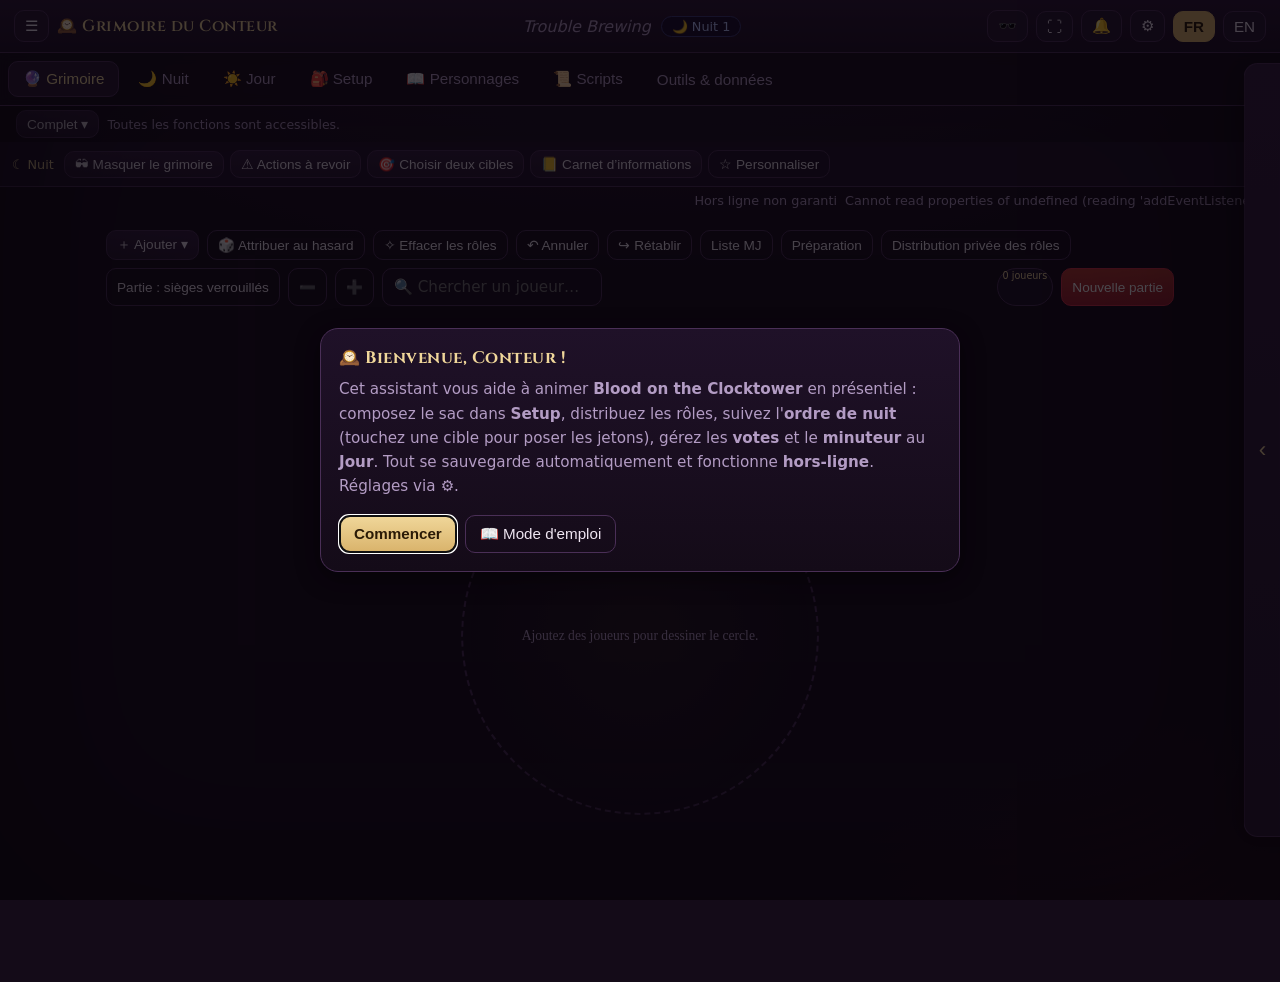
==== commit 2bf38cbf: "Simplifier le grimoire et renforcer la confiance du MJ Add Essential interface, independent seat pla" ====
--- a/index.html
+++ b/index.html
@@ -14,6 +14,9 @@
   <link rel="stylesheet" href="css/round-ui.css" />
   <link rel="stylesheet" href="css/shortcuts.css" />
   <link rel="stylesheet" href="css/presentation.css" />
+  <link rel="stylesheet" href="css/usability.css" />
+  <link rel="stylesheet" href="css/rescue-sheet.css" />
+  <link rel="stylesheet" href="css/feedback.css" />
 </head>
 <body>
   <div id="particles" aria-hidden="true"></div>
@@ -40,6 +43,7 @@
     <button class="tab active" data-view="grimoire" data-i18n="tab.grimoire">Grimoire</button>
     <button class="tab" data-view="night" data-i18n="tab.night">Nuit</button>
     <button class="tab" data-view="day" data-i18n="tab.day">Jour</button>
+    <button class="tab essential-message-tab" id="btn-messages">Messages</button>
     <button class="tab" data-view="setup" data-i18n="tab.setup">Setup</button>
     <button class="tab" data-view="reference" data-i18n="tab.reference">Personnages</button>
     <button class="tab" data-view="scripts" data-i18n="tab.scripts">Scripts</button>
@@ -47,6 +51,7 @@
   </nav>
 
   <div id="statusbar" class="statusbar"></div>
+  <div id="interface-controls"></div>
   <div id="favourites-bar"></div>
   <div id="session-banner" class="session-banner"></div>
   <div id="storage-warning" class="storage-warning hidden" role="alert"></div>
@@ -83,6 +88,10 @@
   <script src="js/round-ui.js"></script>
   <script src="js/shortcuts.js"></script>
   <script src="js/presentation.js"></script>
+  <script src="js/usability-core.js"></script>
+  <script src="js/usability.js"></script>
+  <script src="js/rescue-sheet.js"></script>
+  <script src="js/feedback.js"></script>
   <script src="js/offline.js"></script>
   <script src="js/app.js"></script>
 </body>
--- a/css/usability.css
+++ b/css/usability.css
@@ -0,0 +1,27 @@
+#interface-controls { display:flex; flex-wrap:wrap; align-items:center; gap:8px; padding:4px 16px; color:var(--muted); }
+.interface-hint { font-size:.78rem; }
+.essential-message-tab { display:none; }
+.essential-mode .essential-message-tab { display:block; }
+.essential-mode .tab[data-view="setup"], .essential-mode .tab[data-view="reference"], .essential-mode .tab[data-view="scripts"] { display:none; }
+.essential-mode #g-shuffle, .essential-mode #g-clear, .essential-mode #g-zoomin, .essential-mode #g-zoomout, .essential-mode #g-checklist { display:none; }
+.essential-mode .nreorder { display:none; }
+.essential-mode .advanced-toolbar-control { display:none; }
+.seat-mode { max-width:100%; white-space:normal; }
+.seat-placement #g-placement { border-color:var(--gold); color:var(--gold-soft); }
+#g-undo, #g-redo { max-width:24rem; overflow:hidden; text-overflow:ellipsis; white-space:nowrap; }
+.history-preview article { border:1px solid var(--line); border-radius:10px; padding:10px; margin:8px 0; overflow-wrap:anywhere; }
+.history-preview article > div { margin-top:6px; white-space:pre-wrap; color:var(--muted); }
+.role-assistance { margin:8px 0; font-size:.82rem; }
+.role-assistance summary { cursor:pointer; color:var(--gold-soft); }
+.role-assistance dl { margin:8px 0; }
+.role-assistance dl > div { display:grid; grid-template-columns:minmax(100px,1fr) 1fr; gap:8px; border-bottom:1px solid var(--line); padding:6px 0; }
+.role-assistance dd { margin:0; color:var(--muted); }
+.xp-advanced-tools { grid-column:1/-1; }
+.xp-advanced-tools summary { padding:10px; cursor:pointer; color:var(--gold-soft); }
+.xp-advanced-tools > div { display:grid; grid-template-columns:repeat(2,minmax(0,1fr)); gap:8px; }
+@media (max-width:700px) {
+  #interface-controls { padding:4px 12px; }
+  #g-undo, #g-redo { max-width:100%; }
+  .xp-advanced-tools > div { grid-template-columns:1fr; }
+}
+@media print { #interface-controls { display:none; } }
--- a/css/rescue-sheet.css
+++ b/css/rescue-sheet.css
@@ -0,0 +1,60 @@
+html.rescue-sheet-open, body.rescue-sheet-open { overflow: hidden !important; }
+.rs-overlay {
+  position: fixed; inset: 0; z-index: 1000001; overflow: auto; overscroll-behavior: contain;
+  padding: 18px max(12px, env(safe-area-inset-right)) 30px max(12px, env(safe-area-inset-left));
+  background: var(--panel); color: var(--ink);
+}
+.rs-controls, .rs-sheet { max-width: 1000px; margin: 0 auto; }
+.rs-controls { padding-bottom: 18px; border-bottom: 1px solid var(--line); }
+.rs-warning, .rs-confidential { font-weight: 700; color: var(--gold-soft); }
+.rs-confidential { font-size: 1.2rem; text-transform: uppercase; }
+.rs-notes-choice { display: flex; align-items: flex-start; gap: 10px; margin: 14px 0; }
+.rs-notes-choice input { flex: 0 0 auto; margin-top: 5px; accent-color: var(--gold); }
+.rs-sheet { padding-top: 18px; overflow-wrap: anywhere; }
+.rs-sheet h1 { font: 700 1.7rem var(--serif); color: var(--gold-soft); }
+.rs-sheet h2 { margin-top: 24px; font-size: 1.2rem; }
+.rs-sheet h3 { font-size: 1rem; }
+.rs-table { width: 100%; table-layout: fixed; border-collapse: collapse; margin: 10px 0 18px; }
+.rs-table th, .rs-table td { border: 1px solid var(--line); padding: 7px; vertical-align: top; text-align: left; overflow-wrap: anywhere; word-break: normal; }
+.rs-table th { color: var(--gold-soft); }
+.rs-table td { font-size: .85rem; }
+.rs-text { white-space: pre-wrap; overflow-wrap: anywhere; }
+.rs-checklist { border: 1px solid var(--line); padding: 10px; margin: 12px 0; }
+.rs-sheet footer { margin-top: 24px; padding-top: 12px; border-top: 1px solid var(--line); color: var(--muted); }
+.rs-controls .btn:focus-visible, .rs-notes-choice input:focus-visible { outline: 2px solid var(--gold); outline-offset: 3px; }
+@media (max-width: 550px) {
+  .rs-overlay { padding-left: 8px; padding-right: 8px; }
+  .rs-table th, .rs-table td { padding: 4px; font-size: .75rem; }
+  .rs-controls .row > .btn { flex: 1 1 160px; white-space: normal; min-height: 44px; }
+}
+@media print {
+  @page { size: A4 portrait; margin: 12mm; }
+  html.rescue-sheet-open, body.rescue-sheet-open { height: auto !important; overflow: visible !important; background: #fff !important; padding: 0 !important; }
+  body.rescue-sheet-open > * { display: none !important; }
+  body.rescue-sheet-open > #rescue-sheet-overlay {
+    display: block !important; position: static !important; inset: auto !important; width: auto !important;
+    height: auto !important; max-height: none !important; padding: 0 !important; margin: 0 !important;
+    overflow: visible !important; background: #fff !important; visibility: visible !important;
+  }
+  #rescue-sheet-overlay .rs-controls { display: none !important; }
+  #rescue-print-sheet, #rescue-print-sheet * {
+    color: #000 !important; background: transparent !important; box-shadow: none !important;
+    text-shadow: none !important; filter: none !important; opacity: 1 !important; visibility: visible !important;
+    overflow: visible !important;
+  }
+  #rescue-print-sheet { max-width: none; margin: 0; padding: 0; font: 9.5pt/1.35 Arial, sans-serif; }
+  #rescue-print-sheet h1 { font-size: 17pt; }
+  #rescue-print-sheet h2 { font-size: 12pt; break-after: avoid; }
+  #rescue-print-sheet h3 { font-size: 10pt; break-after: avoid; }
+  #rescue-print-sheet .rs-table { width: 100%; table-layout: fixed; }
+  #rescue-print-sheet .rs-table thead { display: table-header-group; }
+  #rescue-print-sheet .rs-table tr { break-inside: auto; page-break-inside: auto; }
+  #rescue-print-sheet .rs-table th, #rescue-print-sheet .rs-table td { border: 1px solid #000 !important; padding: 4px; font-size: 8.5pt; }
+  #rescue-print-sheet .rs-checklist, #rescue-print-sheet footer { border-color: #000; }
+  body.rescue-sheet-open > #rescue-sheet-overlay.rescue-print-blocked,
+  body.rescue-sheet-open.xp-screen-open > #rescue-sheet-overlay,
+  body.rescue-sheet-open > #xp-player-screen,
+  body.rescue-sheet-open #privacy-overlay,
+  body.rescue-sheet-open #lock-overlay,
+  body.rescue-sheet-open #table-overlay { display: none !important; }
+}
--- a/css/feedback.css
+++ b/css/feedback.css
@@ -0,0 +1,32 @@
+.fb-modal, .fb-report { min-width: 0; overflow-wrap: anywhere; }
+.fb-local-only {
+  color: var(--gold-soft); font-weight: 700; border: 1px solid var(--gold);
+  background: var(--panel); padding: 12px; border-radius: 10px;
+}
+.fb-warning { color: var(--warn); }
+.fb-error { color: var(--blood-bright); padding: 10px; border: 1px solid currentColor; border-radius: 8px; }
+.fb-error[hidden] { display: none; }
+.fb-field { display: grid; gap: 6px; margin: 12px 0; min-width: 0; }
+.fb-field input, .fb-field select, .fb-field textarea {
+  width: 100%; min-width: 0; max-width: 100%; padding: 10px; background: var(--panel);
+  color: var(--ink); font: inherit; border: 1px solid var(--line); border-radius: 8px;
+}
+.fb-field textarea { min-height: 100px; resize: vertical; }
+.fb-report { padding: 12px; margin: 12px 0; border: 1px solid var(--line); border-radius: 10px; background: var(--panel); }
+.fb-report h4 { color: var(--gold-soft); margin: 0 0 8px; }
+.fb-report-text { white-space: pre-wrap; }
+.fb-modal .row { flex-wrap: wrap; gap: 8px; }
+.fb-modal .btn { white-space: normal; }
+.fb-check { display: flex; align-items: flex-start; gap: 10px; margin: 12px 0; }
+.fb-check input { flex: 0 0 auto; accent-color: var(--gold); margin-top: 4px; }
+.fb-preview {
+  max-height: 45dvh; overflow: auto; padding: 12px; border: 1px solid var(--line);
+  border-radius: 8px; background: var(--bg); color: var(--ink); white-space: pre-wrap;
+  overflow-wrap: anywhere; font: .83rem ui-monospace, Consolas, monospace;
+}
+.fb-modal button:focus-visible, .fb-modal input:focus-visible, .fb-modal select:focus-visible,
+.fb-modal textarea:focus-visible, .fb-preview:focus-visible { outline: 2px solid var(--gold); outline-offset: 3px; }
+@media (max-width: 650px) {
+  .fb-modal .btn, .fb-check { min-height: 44px; }
+  .fb-controls > .btn { flex: 1 1 140px; }
+}
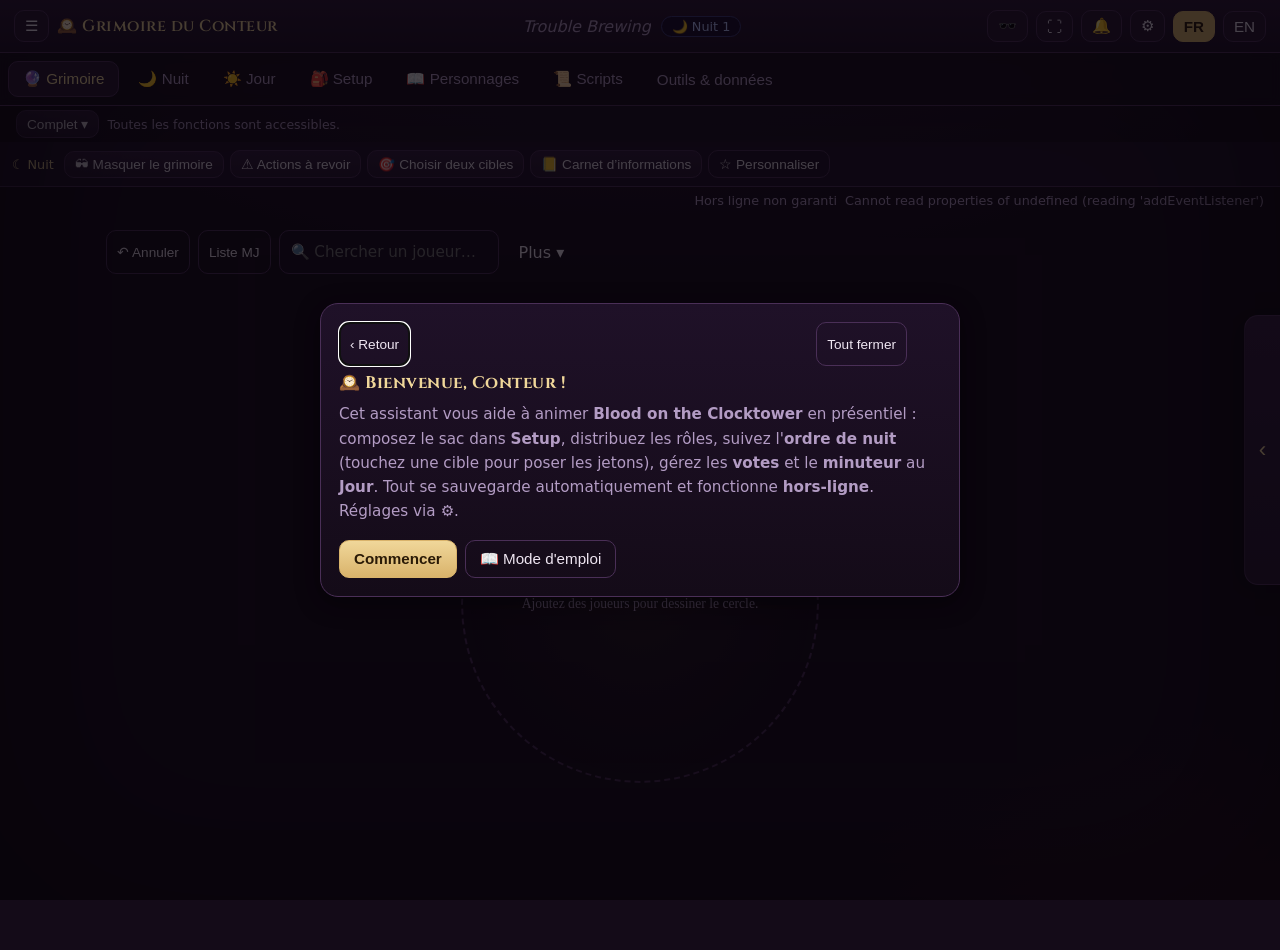
==== commit 831a1502: "Fluidifier les parcours du Conteur et preparer les informations de nuit Co-authored-by: Copilot <223" ====
--- a/index.html
+++ b/index.html
@@ -17,6 +17,9 @@
   <link rel="stylesheet" href="css/usability.css" />
   <link rel="stylesheet" href="css/rescue-sheet.css" />
   <link rel="stylesheet" href="css/feedback.css" />
+  <link rel="stylesheet" href="css/navigation.css" />
+  <link rel="stylesheet" href="css/toolbox.css" />
+  <link rel="stylesheet" href="css/compact.css" />
 </head>
 <body>
   <div id="particles" aria-hidden="true"></div>
@@ -50,8 +53,10 @@
     <button class="tab tools-tab" id="btn-tools" data-i18n="tools">Outils</button>
   </nav>
 
-  <div id="statusbar" class="statusbar"></div>
-  <div id="interface-controls"></div>
+  <div class="session-overview">
+    <div id="statusbar" class="statusbar"></div>
+    <div id="interface-controls"></div>
+  </div>
   <div id="favourites-bar"></div>
   <div id="session-banner" class="session-banner"></div>
   <div id="storage-warning" class="storage-warning hidden" role="alert"></div>
@@ -83,7 +88,10 @@
   <script src="js/voting-core.js"></script>
   <script src="js/session-core.js"></script>
   <script src="js/persistence.js"></script>
+  <script src="js/navigation.js"></script>
+  <script src="js/toolbox.js"></script>
   <script src="js/experience.js"></script>
+  <script src="js/wake-preparation.js"></script>
   <script src="js/workflows.js"></script>
   <script src="js/round-ui.js"></script>
   <script src="js/shortcuts.js"></script>
--- a/css/experience.css
+++ b/css/experience.css
@@ -21,6 +21,14 @@
 .xp-note-stamp { font-size: .8rem; color: var(--muted); }
 .xp-note-text { white-space: pre-wrap; overflow-wrap: anywhere; }
 .xp-note-editor { margin-top: 12px; }
+.xp-draft-hint { border-left: 2px solid var(--line); padding-left: 10px; }
+.xp-wake-summary { display: flex; flex-wrap: wrap; align-items: center; gap: 6px 12px; margin-top: 10px; }
+.xp-wake-summary .btn { white-space: normal; text-align: left; }
+.xp-wake-summary .hint { margin: 0; }
+.xp-wake-context { font-size: .85rem; color: var(--muted); }
+.xp-wake-preview, .xp-wake-receipt { padding: 10px; background: var(--panel); border-radius: 8px; white-space: pre-wrap; }
+.xp-wake-preview:empty, .xp-wake-receipt:empty { display: none; }
+.xp-wake-editor input, .xp-wake-editor select { min-height: 44px; }
 .xp-manual-check { display: flex; align-items: flex-start; gap: 10px; cursor: pointer; }
 .xp-manual-check input { flex: 0 0 auto; margin-top: 4px; accent-color: var(--gold); }
 .xp-check > strong { font-size: .9rem; }
--- a/css/navigation.css
+++ b/css/navigation.css
@@ -0,0 +1,32 @@
+.modal-navigation { display:flex; align-items:center; gap:6px; flex-wrap:wrap; padding:0 34px 6px 0; }
+.modal-navigation #modal-close-all { margin-left:auto; }
+.modal-navigation button, #modal .seat-card button, #modal .seat-card summary,
+.player-search-actions button, .grimoire-more > summary { min-height:44px; }
+#modal [hidden], #g-search-results[hidden], #gm-list .xp-gm-row[hidden] { display:none !important; }
+.seat-card h3 { margin:4px 0; }
+.seat-card .seat-primary-actions { display:flex; gap:6px; flex-wrap:wrap; margin:8px 0; }
+.seat-card .seat-primary-actions .btn { flex:1 1 auto; }
+.seat-card .seat-identities { font-size:.85rem; color:var(--muted); margin:4px 0; }
+.seat-card .seat-identities strong { color:var(--text); }
+.seat-card details.seat-section { margin-top:10px; border:1px solid var(--line, #534b55); border-radius:10px; padding:0 10px 10px; }
+.seat-card details.seat-section:not([open]) { padding-bottom:0; }
+.seat-card details.seat-section > summary { cursor:pointer; padding:10px 0; color:var(--gold-soft); }
+.seat-card #role-chips button.chip, .seat-card #rem-src button.chip { white-space:normal; text-align:left; }
+.grimoire-more { position:relative; }
+.grimoire-more > summary { cursor:pointer; display:flex; align-items:center; gap:6px; padding:8px 12px; }
+.grimoire-more-content { display:flex; gap:6px; flex-wrap:wrap; padding:8px; }
+.grimoire-toolbar .grimoire-more { flex:0 0 auto; }
+.grimoire-more[open] { flex:1 1 100%; }
+.grimoire-search-results { margin:8px 0; border:1px solid var(--line, #534b55); border-radius:10px; padding:8px; }
+.player-search-result { padding:8px 0; border-bottom:1px solid var(--line, #534b55); }
+.player-search-result:last-child { border:0; }
+.player-search-actions { display:flex; flex-wrap:wrap; gap:6px; margin-top:6px; }
+.palette-player { display:flex; align-items:stretch; flex-wrap:wrap; }
+.palette-player > .pal-item { flex:1 1 220px; }
+.palette-player .player-search-actions { padding:0 8px 8px; margin:0; }
+@media (max-width:600px) {
+  .modal-navigation { gap:4px; padding-bottom:4px; }
+  .modal-navigation .btn { padding:5px 9px; font-size:.8rem; }
+  .seat-card .seat-primary-actions { margin:6px 0; }
+  .seat-card .seat-primary-actions .btn { padding:6px 9px; }
+}
--- a/css/toolbox.css
+++ b/css/toolbox.css
@@ -0,0 +1,41 @@
+.toolbox { min-width: 0; overflow-wrap: anywhere; }
+.toolbox-search { display: grid; grid-template-columns: minmax(0, 1fr) auto; gap: 8px; align-items: center; }
+.toolbox-search label { grid-column: 1 / -1; font-weight: 600; }
+.toolbox-search input {
+  min-width: 0; width: 100%; min-height: 44px; padding: 10px 12px;
+  border: 1px solid var(--line); border-radius: 10px; background: var(--panel);
+  color: var(--ink); font: inherit; appearance: none;
+}
+.toolbox button, .toolbox summary { min-height: 44px; min-width: 44px; }
+.toolbox button { white-space: normal; overflow-wrap: anywhere; }
+.toolbox button:focus-visible, .toolbox input:focus-visible, .toolbox summary:focus-visible,
+.toolbox-dock button:focus-visible { outline: 2px solid var(--gold); outline-offset: 3px; }
+.toolbox-scopes, .toolbox-intentions { display: flex; gap: 8px; flex-wrap: wrap; margin: 12px 0; }
+.toolbox-scopes > button { flex: 1 1 160px; }
+.toolbox-intentions > button { flex: 1 1 auto; }
+.toolbox [aria-pressed="true"] { border-color: var(--gold); color: var(--gold-soft); box-shadow: inset 0 0 0 1px var(--gold); }
+.toolbox-status { min-height: 1.5em; }
+.toolbox-group { padding-bottom: 14px; border-top: 1px solid var(--line); }
+.toolbox-group > h3 { font-family: var(--serif); margin: 16px 0 6px; }
+.toolbox-tool-list { display: grid; grid-template-columns: repeat(2, minmax(0, 1fr)); gap: 8px; list-style: none; padding: 0; margin: 0; }
+.toolbox-tool-list > li { min-width: 0; }
+.toolbox-tool {
+  width: 100%; height: 100%; min-width: 0; min-height: 52px !important; padding: 12px;
+  display: flex; align-items: center; gap: 10px; text-align: left;
+}
+.toolbox-icon { flex: 0 0 1.4em; text-align: center; }
+.toolbox-tool-text { display: grid; gap: 5px; min-width: 0; }
+.toolbox-tool-note { color: var(--muted); font-size: .8rem; line-height: 1.35; }
+.toolbox-tool:disabled { cursor: not-allowed; border-style: dashed; }
+.toolbox-tool:disabled .toolbox-tool-note { color: var(--warn); }
+.toolbox-issues, .toolbox-empty {
+  padding: 12px; margin: 12px 0; border: 1px solid var(--line); border-radius: 10px; background: var(--panel);
+}
+.toolbox-issues > summary { display: flex; align-items: center; cursor: pointer; color: var(--warn); }
+.toolbox-dock .dock-btn { min-height: 48px; min-width: 44px; white-space: normal; overflow-wrap: anywhere; }
+.toolbox-dock #dock-advanced { padding: 12px 8px; color: var(--gold-soft); }
+@media (max-width: 480px) {
+  .toolbox-tool-list { grid-template-columns: minmax(0, 1fr); }
+  .toolbox-scopes > button { flex-basis: 120px; }
+  .toolbox-intentions > button { flex-basis: calc(50% - 8px); }
+}
--- a/css/compact.css
+++ b/css/compact.css
@@ -0,0 +1,46 @@
+.session-overview { min-width: 0; }
+
+@media screen and (max-width: 700px) {
+  .session-overview {
+    display: flex; align-items: center; gap: 4px;
+    border-bottom: 1px solid var(--line); background: var(--bg);
+  }
+  .session-overview #statusbar {
+    flex: 1; min-width: 0; gap: 8px; padding: 4px 8px;
+    border: 0; background: transparent; justify-content: flex-start;
+  }
+  .session-overview .sb-item { white-space: nowrap; }
+  .session-overview .sb-item:last-child { display: none; }
+  #interface-controls { flex: 0 0 auto; padding: 2px 8px 2px 0; }
+  #interface-controls .interface-hint { display: none; }
+  #ui-mode { min-height: 44px; }
+  .topbar { min-height: 56px; padding-block: 6px; gap: 4px; }
+  .topbar .icon-btn { min-height: 44px; min-width: 44px; }
+  .topbar #btn-fs, .topbar #btn-sound, .topbar .lang-btn { display: none; }
+  .topbar .phase-badge { min-height: 44px; display: inline-flex; align-items: center; }
+  .topbar .topbar-center { justify-content: flex-start; }
+  #tabs { gap: 0; overflow: visible; }
+  #tabs .tab { flex: 1 1 0; min-width: 0; min-height: 48px; padding: 4px 2px; white-space: normal; font-size: .76rem; }
+  #tabs .tab[data-view="setup"], #tabs .tab[data-view="reference"], #tabs .tab[data-view="scripts"] { display: none; }
+  #tabs #btn-messages { display: block; }
+  .sc-favourites {
+    flex-wrap: nowrap; overflow-x: auto; padding: 2px 8px; gap: 6px;
+    scroll-padding-inline: 8px; overscroll-behavior-x: contain; scrollbar-width: thin;
+  }
+  .sc-favourites-phase { display: none; }
+  .sc-favourites .sc-favourite, .sc-favourites .sc-customize {
+    flex: 0 0 auto; min-height: 44px; max-width: 230px; white-space: nowrap;
+    overflow: hidden; text-overflow: ellipsis;
+  }
+  .sc-favourites .sc-warning { flex: 0 0 240px; white-space: normal; }
+  #session-banner { padding: 2px 8px; gap: 4px; font-size: .76rem; }
+  .session-banner .btn { min-height: 44px; }
+  #app > .view { padding-top: 8px; }
+  .grimoire-toolbar { gap: 6px; align-items: center; }
+  .grimoire-toolbar #g-search { max-width: none; min-width: 0; min-height: 44px; flex: 1 1 100%; order: 5; }
+  .grimoire-toolbar > #g-undo { flex: 1 1 120px; min-width: 0; max-width: calc(100% - 160px); }
+  .grimoire-toolbar .btn.small, .grimoire-more > summary { min-height: 44px; }
+  .grimoire-more > summary { display: flex; align-items: center; }
+}
+
+@media print { .session-overview { display: none; } }
